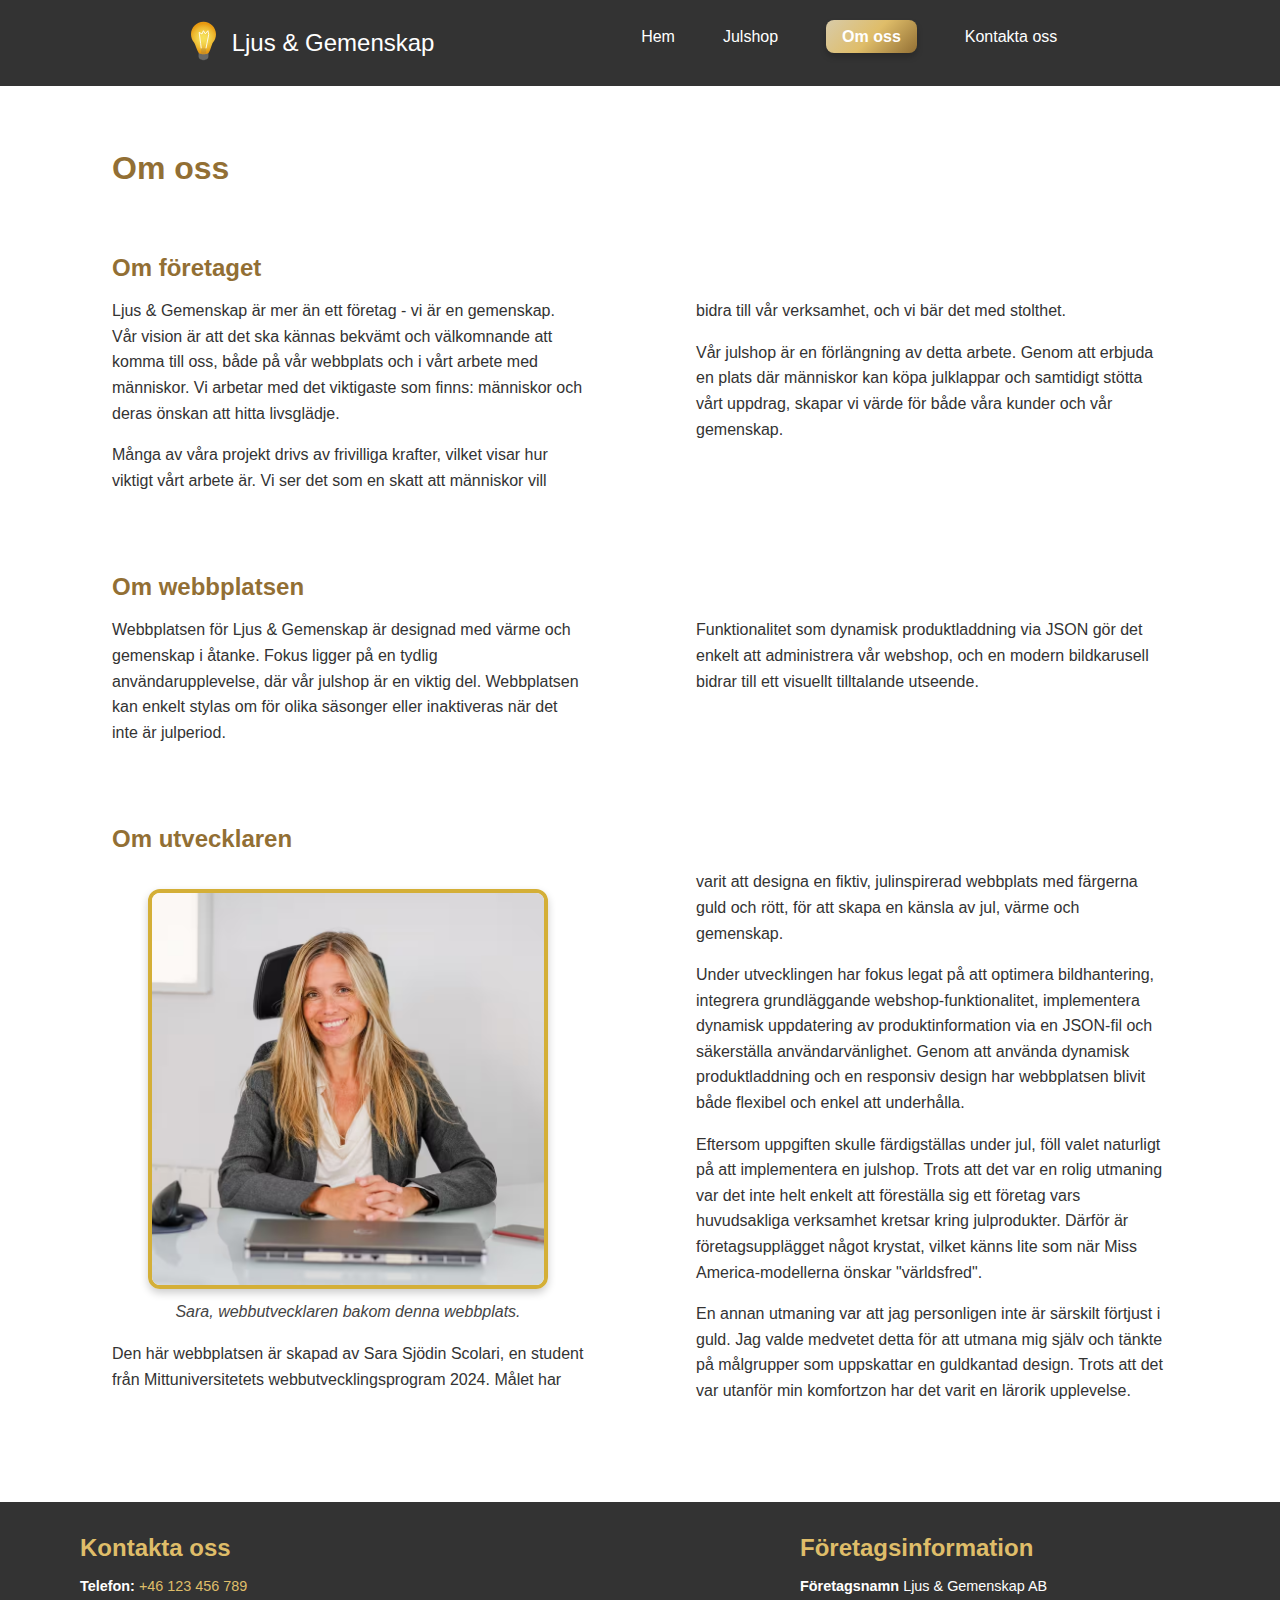
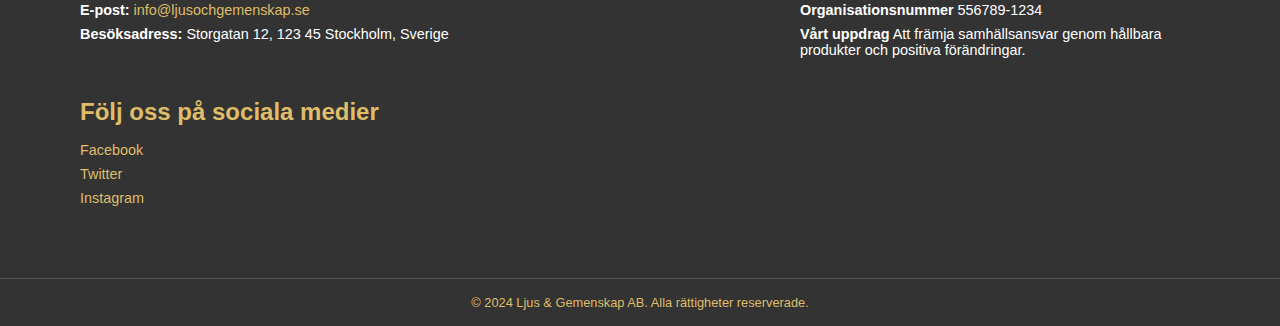
==== about.html @ a1d0f3db "favicon concept not working with nelify removed them" ====
<!DOCTYPE html>
<html lang="sv">
  <head>
    <meta charset="UTF-8" />
    <meta http-equiv="X-UA-Compatible" content="IE=edge" />
    <meta name="viewport" content="width=device-width, initial-scale=1.0" />
    <meta
      name="description"
      content="Kontakta oss på Ljus & Gemenskap AB för frågor om våra produkter och samhällsansvar. Vi hjälper gärna till."
    />
    <meta name="author" content="Ljus & Gemenskap AB" />
    <meta name="robots" content="index, follow" />
    <!-- Preload header CSS -->
    <link
      rel="preload"
      href="src/header.css"
      as="style"
      onload="this.onload=null;this.rel='stylesheet'"
    />
    <!-- Fallback for older web browsers -->
    <noscript>
      <link rel="stylesheet" href="src/header.css" />
    </noscript>
    <!-- Preload general CSS style -->
    <link
      rel="preload"
      href="src/style.css"
      as="style"
      onload="this.onload=null;this.rel='stylesheet'"
    />
    <!-- Fallback for older web browsers -->
    <noscript>
      <link rel="stylesheet" href="src/style.css" />
    </noscript>

    <!-- Ladda footer CSS när sidan är helt laddad -->
    <link
      id="footer-style"
      rel="stylesheet"
      href="src/footer.css"
      media="all"
      onload="this.onload=null;this.rel='stylesheet'"
    />
    <title>Om oss - Ljus & Gemenskap AB</title>
  </head>
  <body class="wrapper">
    <header class="main-header">
      <div class="logo-container">
        <a href="index.html">
          <img
            src="src/images/logo.svg"
            alt="Ljus & Gemenskap AB"
            class="logo"
            width="25"
            height="50"
          />
        </a>
        <a href="index.html"><p class="company-name">Ljus & Gemenskap</p></a>
      </div>
      <button class="hamburger-menu" aria-label="Öppna meny">☰</button>
      <nav class="navbar-container">
        <ul class="navbar">
          <li><a href="index.html">Hem</a></li>
          <li><a href="shop.html">Julshop</a></li>
          <li><a href="#about" class="active shop-button">Om oss</a></li>
          <li><a href="contact.html">Kontakta oss</a></li>
        </ul>
      </nav>
    </header>

    <!-- Main Content Section -->
    <main>
      <section class="about-section main-content">
        <h1>Om oss</h1>
        <article>
          <h2>Om företaget</h2>
          <div class="two-columns">
            <p>
              Ljus & Gemenskap är mer än ett företag - vi är en gemenskap. Vår
              vision är att det ska kännas bekvämt och välkomnande att komma
              till oss, både på vår webbplats och i vårt arbete med människor.
              Vi arbetar med det viktigaste som finns: människor och deras
              önskan att hitta livsglädje.
            </p>
            <p>
              Många av våra projekt drivs av frivilliga krafter, vilket visar
              hur viktigt vårt arbete är. Vi ser det som en skatt att människor
              vill bidra till vår verksamhet, och vi bär det med stolthet.
            </p>
            <p>
              Vår julshop är en förlängning av detta arbete. Genom att erbjuda
              en plats där människor kan köpa julklappar och samtidigt stötta
              vårt uppdrag, skapar vi värde för både våra kunder och vår
              gemenskap.
            </p>
          </div>
        </article>
        <article>
          <h2>Om webbplatsen</h2>
          <div class="two-columns">
            <p>
              Webbplatsen för Ljus & Gemenskap är designad med värme och
              gemenskap i åtanke. Fokus ligger på en tydlig användarupplevelse,
              där vår julshop är en viktig del. Webbplatsen kan enkelt stylas om
              för olika säsonger eller inaktiveras när det inte är julperiod.
            </p>
            <p>
              Funktionalitet som dynamisk produktladdning via JSON gör det
              enkelt att administrera vår webshop, och en modern bildkarusell
              bidrar till ett visuellt tilltalande utseende.
            </p>
          </div>
        </article>
        <article>
          <h2>Om utvecklaren</h2>
          <div class="two-columns">
            <figure class="developer-image">
              <picture>
                <!-- AVIF-format för bästa komprimering -->
                <source
                  srcset="
                    src/images/developer-800x800.avif 800w,
                    src/images/developer-600x600.avif 600w,
                    src/images/developer-400x400.avif 400w,
                    src/images/developer-200x200.avif 200w
                  "
                  sizes="(min-width: 1200px) 800px, (min-width: 768px) 600px, (min-width: 480px) 400px, 200px"
                  type="image/avif"
                />
                <!-- WebP-format som alternativ -->
                <source
                  srcset="
                    src/images/developer-800x800.webp 800w,
                    src/images/developer-600x600.webp 600w,
                    src/images/developer-400x400.webp 400w,
                    src/images/developer-200x200.webp 200w
                  "
                  sizes="(min-width: 1200px) 800px, (min-width: 768px) 600px, (min-width: 480px) 400px, 200px"
                  type="image/webp"
                />
                <!-- JPG som fallback för äldre webbläsare -->
                <img
                  src="src/images/developer-400x400.jpg"
                  srcset="
                    src/images/developer-800x800.jpg 800w,
                    src/images/developer-600x600.jpg 600w,
                    src/images/developer-400x400.jpg 400w,
                    src/images/developer-200x200.jpg 200w
                  "
                  sizes="(min-width: 1200px) 800px, (min-width: 768px) 600px, (min-width: 480px) 400px, 200px"
                  alt="Sara, webbutvecklaren bakom denna webbplats"
                  width="400"
                  height="400"
                />
              </picture>
              <figcaption>
                Sara, webbutvecklaren bakom denna webbplats.
              </figcaption>
            </figure>
            <p>
              Den här webbplatsen är skapad av Sara Sjödin Scolari, en student
              från Mittuniversitetets webbutvecklingsprogram 2024. Målet har
              varit att designa en fiktiv, julinspirerad webbplats med färgerna
              guld och rött, för att skapa en känsla av jul, värme och
              gemenskap.
            </p>
            <p>
              Under utvecklingen har fokus legat på att optimera bildhantering,
              integrera grundläggande webshop-funktionalitet, implementera
              dynamisk uppdatering av produktinformation via en JSON-fil och
              säkerställa användarvänlighet. Genom att använda dynamisk
              produktladdning och en responsiv design har webbplatsen blivit
              både flexibel och enkel att underhålla.
            </p>
            <p>
              Eftersom uppgiften skulle färdigställas under jul, föll valet
              naturligt på att implementera en julshop. Trots att det var en
              rolig utmaning var det inte helt enkelt att föreställa sig ett
              företag vars huvudsakliga verksamhet kretsar kring julprodukter.
              Därför är företagsupplägget något krystat, vilket känns lite som
              när Miss America-modellerna önskar "världsfred".
            </p>
            <p>
              En annan utmaning var att jag personligen inte är särskilt
              förtjust i guld. Jag valde medvetet detta för att utmana mig själv
              och tänkte på målgrupper som uppskattar en guldkantad design.
              Trots att det var utanför min komfortzon har det varit en lärorik
              upplevelse.
            </p>
          </div>
        </article>
      </section>
    </main>

    <!-- Footer Section -->
    <footer>
      <div class="footer-content">
        <!-- Kontaktinformation -->
        <section class="footer-contact">
          <h2>Kontakta oss</h2>
          <ul>
            <li>
              <strong>Telefon:</strong>
              <a href="tel:+46123456789">+46 123 456 789</a>
            </li>
            <li>
              <strong>E-post:</strong>
              <a href="mailto:info@ljusochgemenskap.se"
                >info@ljusochgemenskap.se</a
              >
            </li>
            <li>
              <strong>Besöksadress:</strong> Storgatan 12, 123 45 Stockholm,
              Sverige
            </li>
          </ul>
        </section>

        <!-- Företagsinformation -->
        <section class="footer-info">
          <h2>Företagsinformation</h2>
          <ul>
            <li><strong>Företagsnamn</strong> Ljus & Gemenskap AB</li>
            <li><strong>Organisationsnummer</strong> 556789-1234</li>
            <li>
              <strong>Vårt uppdrag</strong> Att främja samhällsansvar genom
              hållbara produkter och positiva förändringar.
            </li>
          </ul>
        </section>

        <!-- Sociala Medie-länkar -->
        <section class="footer-social">
          <h2>Följ oss på sociala medier</h2>
          <ul>
            <li>
              <a
                href="https://www.facebook.com/ljusochgemenskap"
                target="_blank"
                aria-label="Facebook"
                >Facebook</a
              >
            </li>
            <li>
              <a
                href="https://twitter.com/ljusochgemenskap"
                target="_blank"
                aria-label="Twitter"
                >Twitter</a
              >
            </li>
            <li>
              <a
                href="https://www.instagram.com/ljusochgemenskap"
                target="_blank"
                aria-label="Instagram"
                >Instagram</a
              >
            </li>
          </ul>
        </section>
      </div>
      <!-- Copyright Information -->
      <div class="footer-bottom">
        <p>&copy; 2024 Ljus & Gemenskap AB. Alla rättigheter reserverade.</p>
      </div>
    </footer>
    <script src="src/header.js"></script>
  </body>
</html>
---- src/header.css ----
*,
*::before,
*::after {
  box-sizing: border-box;
}

/* Grundläggande reset */
* {
  margin: 0;
  padding: 0;
  box-sizing: border-box;
}

body {
  font-family: Arial, sans-serif;
  color: #ffffff;
  height: 100%;
}

.company-name {
  display: none;
}

.logo-container > a:nth-child(2) {
  text-decoration: none;
}

.main-header {
  display: grid;
  grid-template-areas:
    'logo'
    'menu';
  align-items: center;
  background-color: #333;
  color: white;
  padding: 1rem;
  justify-content: space-evenly;
}

.logo-container {
  grid-area: logo;
  display: flex;
  align-items: center;
}

.logo {
  height: 50px;
}

.company-name {
  font-size: 1.2rem;
  margin-left: 1rem;
  color: white;
}

.hamburger-menu {
  grid-area: menu;
  font-size: 1.5rem;
  background: none;
  border: none;
  color: white;
  cursor: pointer;
  display: flex;
  margin-left: 3rem;
}

.navbar {
  list-style: none;
  padding: 0;
  margin: 0;
  display: flex;
  flex-direction: column;
  gap: 1rem;
}

.navbar-container {
  grid-area: menu;
  display: none;
  flex-direction: column;
  gap: 1rem;
  background-color: rgba(0, 0, 0, 0.9);
  padding: 1rem;
}

.navbar a {
  text-decoration: none;
  color: white;
  padding: 0.5rem 1rem;
  transition: color 0.3s ease;
}

.navbar a:active {
  background: linear-gradient(135deg, #d8cba9, #dfbd69 50%, #926f34 100%);
}

.navbar a:hover {
  color: #dfbd69; /* Guld vid hover */
  transition: all 0.3s ease; /* För mjuka övergångar */
}

.navbar a.active:hover {
  text-shadow: 0 1px 2px rgba(0, 0, 0, 0.4); /* Liten skugga för text */
}

/* Cart icon styling (för shoppen) */
.julshop-subpage .bag,
.julshop-page .bag {
  display: flex;
  align-items: center;
  justify-content: flex-end;
}

.julshop-subpage .bag img,
.julshop-page .bag img {
  width: 30px;
  height: 35px;
}

.main-header {
  grid-template-areas: 'logo menu';
  grid-template-columns: auto auto;
  align-items: center;
}

.julshop-subpage .main-header,
.julshop-page .main-header {
  grid-template-areas: 'logo menu cart';
  grid-template-columns: auto auto auto;
  align-items: center;
}

.julshop-subpage .navbar-container,
.julshop-page .navbar-container {
  display: none;
}

.julshop-subpage .navbar-container.show,
.julshop-page .navbar-container.show {
  display: flex; /* Visa horisontell meny */
  flex-direction: column; /* Vertikal meny */
  justify-content: flex-end;
  gap: 2rem;
  background-color: rgba(85, 85, 85, 0.95);
}

.navbar-container {
  display: flex;
  position: fixed;
  top: 5.1rem;
  right: 30%;
  padding-top: 0.5rem;
  padding-bottom: 0.75rem;
  flex-direction: column;
  justify-content: flex-end;
  gap: 2rem;
  background-color: #555;
  z-index: 5;
}

.navbar-container {
  display: none;
}

.navbar-container.show {
  display: flex; /* Visa horisontell meny */
  flex-direction: column; /* Vertikal meny */
  justify-content: flex-end;
  gap: 2rem;
}

/* .shop-button {
  display: inline-block;
  padding: 0.65rem 1.15rem;
  margin-left: 1rem;
  font-size: 1rem;
  font-weight: bold;
  color: #333;
  background: linear-gradient(135deg, #d8cba9, #dfbd69 50%, #926f34 100%);
  border: none;
  border-radius: 8px;
  cursor: pointer;
  transition: all 0.3s ease;
  box-shadow: 0px 4px 6px rgba(0, 0, 0, 0.2);
}

.shop-button:hover {
  background: linear-gradient(135deg, #dfbd69, #926f34 50%, #d8cba9 100%);
  box-shadow: 0px 6px 10px rgba(0, 0, 0, 0.3);
  animation: pulse 1.5s infinite;
  color: black;
} */

.shop-button {
  background: linear-gradient(135deg, #d8cba9, #dfbd69 50%, #926f34 100%);
  transition: all 0.3s ease;
  /* box-shadow: 0px 4px 6px rgba(0, 0, 0, 0.2); */
}

.shop-button:hover {
  background: linear-gradient(135deg, #dfbd69, #926f34 50%, #d8cba9 100%);
  /* box-shadow: 0px 6px 10px rgba(0, 0, 0, 0.3); */
  animation: pulse 1.5s infinite;
}

@keyframes pulse {
  0% {
    transform: scale(1);
    box-shadow: 0px 4px 6px rgba(0, 0, 0, 0.2);
  }
  50% {
    transform: scale(1.05);
    box-shadow: 0px 8px 12px rgba(0, 0, 0, 0.4);
  }
  100% {
    transform: scale(1);
    box-shadow: 0px 4px 6px rgba(0, 0, 0, 0.2);
  }
}

/* Klick-animation */
/* .shop-button.active {
  transform: scale(0.95);
  box-shadow: 0px 3px 5px rgba(0, 0, 0, 0.5);
  animation: click-effect 0.3s ease-in-out;
} */

/* Pulserande animation */
/* @keyframes pulse {
  0% {
    transform: scale(1);
    box-shadow: 0px 4px 6px rgba(0, 0, 0, 0.2);
  }
  50% {
    transform: scale(1.05);
    box-shadow: 0px 8px 12px rgba(0, 0, 0, 0.4);
  }
  100% {
    transform: scale(1);
    box-shadow: 0px 4px 6px rgba(0, 0, 0, 0.2);
  }
} */

/* Animation vid klick */
/* @keyframes click-effect {
  0% {
    transform: scale(1);
  }
  50% {
    transform: scale(0.9);
  }
  100% {
    transform: scale(1);
  }
} */

#small-basket {
  padding-left: 10px;
  color: white;
}

@media (min-width: 600px) and (max-width: 1024px) {
  .main-header {
    grid-template-areas: 'menu logo';
    grid-template-columns: auto auto;
    align-items: center;
  }

  .julshop-subpage .main-header,
  .julshop-page .main-header {
    grid-template-areas: 'menu logo cart';
    grid-template-columns: auto auto auto;
    align-items: center;
  }

  .company-name {
    display: none;
  }

  .hamburger-menu {
    display: none; /* Dölj hamburgermenyn */
  }

  .main-header {
    grid-template-areas: 'logo menu';
    grid-template-columns: auto auto;
    align-items: center;
  }

  /* Laptop styling för shoppen */
  .julshop-subpage .main-header,
  .julshop-page .main-header {
    grid-template-areas: 'logo name menu cart';
    grid-template-columns: auto auto auto auto;
    align-items: center;
  }

  .navbar {
    justify-content: center; /* Centrera meny */
    flex-direction: row; /* Vertikal meny */
  }

  .julshop-subpage .navbar,
  .julshop-page .navbar {
    justify-content: center; /* Centrera meny */
    flex-direction: row; /* Vertikal meny */
  }

  .julshop-subpage .bag,
  .julshop-page .bag {
    grid-area: cart; /* Högerställd cart */
  }

  .julshop-subpage .navbar-container,
  .julshop-page .navbar-container {
    display: grid;
    position: unset;
    padding-top: 0.5rem;
    padding-bottom: 0.75rem;
    justify-content: center; /* Centrera meny */
    gap: 2rem;
    background-color: unset;
  }

  .navbar-container {
    display: grid;
    position: unset;
    padding-top: 0.5rem;
    padding-bottom: 0.75rem;
    justify-content: center; /* Centrera meny */
    gap: 2rem;
    background-color: unset;
  }
}

@media (min-width: 1024px) and (max-width: 2000px) {
  .company-name {
    display: block; /* Visa produktnamnet */
    font-size: 1.5rem;
    color: white;
  }

  .hamburger-menu {
    display: none; /* Dölj hamburgermenyn */
  }

  .main-header {
    grid-template-areas: 'logo menu';
    grid-template-columns: auto auto;
    align-items: center;
  }

  /* Laptop styling för shoppen */
  .julshop-subpage .main-header,
  .julshop-page .main-header {
    grid-template-areas: 'logo name menu cart';
    grid-template-columns: auto auto auto auto;
    align-items: center;
  }

  .navbar {
    justify-content: center; /* Centrera meny */
    flex-direction: row; /* Vertikal meny */
  }

  .julshop-subpage .navbar,
  .julshop-page .navbar {
    justify-content: center; /* Centrera meny */
    flex-direction: row; /* Vertikal meny */
  }

  .julshop-subpage .bag,
  .julshop-page .bag {
    grid-area: cart; /* Högerställd cart */
  }

  .julshop-subpage .navbar-container,
  .julshop-page .navbar-container {
    display: grid;
    position: unset;
    padding-top: 0.5rem;
    padding-bottom: 0.75rem;
    justify-content: center; /* Centrera meny */
    gap: 2rem;
    background-color: unset;
  }

  .navbar-container {
    display: grid;
    position: unset;
    padding-top: 0.5rem;
    padding-bottom: 0.75rem;
    justify-content: center; /* Centrera meny */
    gap: 2rem;
    background-color: unset;
  }
}
---- src/header.css ----
*,
*::before,
*::after {
  box-sizing: border-box;
}

/* Grundläggande reset */
* {
  margin: 0;
  padding: 0;
  box-sizing: border-box;
}

body {
  font-family: Arial, sans-serif;
  color: #ffffff;
  height: 100%;
}

.company-name {
  display: none;
}

.logo-container > a:nth-child(2) {
  text-decoration: none;
}

.main-header {
  display: grid;
  grid-template-areas:
    'logo'
    'menu';
  align-items: center;
  background-color: #333;
  color: white;
  padding: 1rem;
  justify-content: space-evenly;
}

.logo-container {
  grid-area: logo;
  display: flex;
  align-items: center;
}

.logo {
  height: 50px;
}

.company-name {
  font-size: 1.2rem;
  margin-left: 1rem;
  color: white;
}

.hamburger-menu {
  grid-area: menu;
  font-size: 1.5rem;
  background: none;
  border: none;
  color: white;
  cursor: pointer;
  display: flex;
  margin-left: 3rem;
}

.navbar {
  list-style: none;
  padding: 0;
  margin: 0;
  display: flex;
  flex-direction: column;
  gap: 1rem;
}

.navbar-container {
  grid-area: menu;
  display: none;
  flex-direction: column;
  gap: 1rem;
  background-color: rgba(0, 0, 0, 0.9);
  padding: 1rem;
}

.navbar a {
  text-decoration: none;
  color: white;
  padding: 0.5rem 1rem;
  transition: color 0.3s ease;
}

.navbar a:active {
  background: linear-gradient(135deg, #d8cba9, #dfbd69 50%, #926f34 100%);
}

.navbar a:hover {
  color: #dfbd69; /* Guld vid hover */
  transition: all 0.3s ease; /* För mjuka övergångar */
}

.navbar a.active:hover {
  text-shadow: 0 1px 2px rgba(0, 0, 0, 0.4); /* Liten skugga för text */
}

/* Cart icon styling (för shoppen) */
.julshop-subpage .bag,
.julshop-page .bag {
  display: flex;
  align-items: center;
  justify-content: flex-end;
}

.julshop-subpage .bag img,
.julshop-page .bag img {
  width: 30px;
  height: 35px;
}

.main-header {
  grid-template-areas: 'logo menu';
  grid-template-columns: auto auto;
  align-items: center;
}

.julshop-subpage .main-header,
.julshop-page .main-header {
  grid-template-areas: 'logo menu cart';
  grid-template-columns: auto auto auto;
  align-items: center;
}

.julshop-subpage .navbar-container,
.julshop-page .navbar-container {
  display: none;
}

.julshop-subpage .navbar-container.show,
.julshop-page .navbar-container.show {
  display: flex; /* Visa horisontell meny */
  flex-direction: column; /* Vertikal meny */
  justify-content: flex-end;
  gap: 2rem;
  background-color: rgba(85, 85, 85, 0.95);
}

.navbar-container {
  display: flex;
  position: fixed;
  top: 5.1rem;
  right: 30%;
  padding-top: 0.5rem;
  padding-bottom: 0.75rem;
  flex-direction: column;
  justify-content: flex-end;
  gap: 2rem;
  background-color: #555;
  z-index: 5;
}

.navbar-container {
  display: none;
}

.navbar-container.show {
  display: flex; /* Visa horisontell meny */
  flex-direction: column; /* Vertikal meny */
  justify-content: flex-end;
  gap: 2rem;
}

/* .shop-button {
  display: inline-block;
  padding: 0.65rem 1.15rem;
  margin-left: 1rem;
  font-size: 1rem;
  font-weight: bold;
  color: #333;
  background: linear-gradient(135deg, #d8cba9, #dfbd69 50%, #926f34 100%);
  border: none;
  border-radius: 8px;
  cursor: pointer;
  transition: all 0.3s ease;
  box-shadow: 0px 4px 6px rgba(0, 0, 0, 0.2);
}

.shop-button:hover {
  background: linear-gradient(135deg, #dfbd69, #926f34 50%, #d8cba9 100%);
  box-shadow: 0px 6px 10px rgba(0, 0, 0, 0.3);
  animation: pulse 1.5s infinite;
  color: black;
} */

.shop-button {
  background: linear-gradient(135deg, #d8cba9, #dfbd69 50%, #926f34 100%);
  transition: all 0.3s ease;
  /* box-shadow: 0px 4px 6px rgba(0, 0, 0, 0.2); */
}

.shop-button:hover {
  background: linear-gradient(135deg, #dfbd69, #926f34 50%, #d8cba9 100%);
  /* box-shadow: 0px 6px 10px rgba(0, 0, 0, 0.3); */
  animation: pulse 1.5s infinite;
}

@keyframes pulse {
  0% {
    transform: scale(1);
    box-shadow: 0px 4px 6px rgba(0, 0, 0, 0.2);
  }
  50% {
    transform: scale(1.05);
    box-shadow: 0px 8px 12px rgba(0, 0, 0, 0.4);
  }
  100% {
    transform: scale(1);
    box-shadow: 0px 4px 6px rgba(0, 0, 0, 0.2);
  }
}

/* Klick-animation */
/* .shop-button.active {
  transform: scale(0.95);
  box-shadow: 0px 3px 5px rgba(0, 0, 0, 0.5);
  animation: click-effect 0.3s ease-in-out;
} */

/* Pulserande animation */
/* @keyframes pulse {
  0% {
    transform: scale(1);
    box-shadow: 0px 4px 6px rgba(0, 0, 0, 0.2);
  }
  50% {
    transform: scale(1.05);
    box-shadow: 0px 8px 12px rgba(0, 0, 0, 0.4);
  }
  100% {
    transform: scale(1);
    box-shadow: 0px 4px 6px rgba(0, 0, 0, 0.2);
  }
} */

/* Animation vid klick */
/* @keyframes click-effect {
  0% {
    transform: scale(1);
  }
  50% {
    transform: scale(0.9);
  }
  100% {
    transform: scale(1);
  }
} */

#small-basket {
  padding-left: 10px;
  color: white;
}

@media (min-width: 600px) and (max-width: 1024px) {
  .main-header {
    grid-template-areas: 'menu logo';
    grid-template-columns: auto auto;
    align-items: center;
  }

  .julshop-subpage .main-header,
  .julshop-page .main-header {
    grid-template-areas: 'menu logo cart';
    grid-template-columns: auto auto auto;
    align-items: center;
  }

  .company-name {
    display: none;
  }

  .hamburger-menu {
    display: none; /* Dölj hamburgermenyn */
  }

  .main-header {
    grid-template-areas: 'logo menu';
    grid-template-columns: auto auto;
    align-items: center;
  }

  /* Laptop styling för shoppen */
  .julshop-subpage .main-header,
  .julshop-page .main-header {
    grid-template-areas: 'logo name menu cart';
    grid-template-columns: auto auto auto auto;
    align-items: center;
  }

  .navbar {
    justify-content: center; /* Centrera meny */
    flex-direction: row; /* Vertikal meny */
  }

  .julshop-subpage .navbar,
  .julshop-page .navbar {
    justify-content: center; /* Centrera meny */
    flex-direction: row; /* Vertikal meny */
  }

  .julshop-subpage .bag,
  .julshop-page .bag {
    grid-area: cart; /* Högerställd cart */
  }

  .julshop-subpage .navbar-container,
  .julshop-page .navbar-container {
    display: grid;
    position: unset;
    padding-top: 0.5rem;
    padding-bottom: 0.75rem;
    justify-content: center; /* Centrera meny */
    gap: 2rem;
    background-color: unset;
  }

  .navbar-container {
    display: grid;
    position: unset;
    padding-top: 0.5rem;
    padding-bottom: 0.75rem;
    justify-content: center; /* Centrera meny */
    gap: 2rem;
    background-color: unset;
  }
}

@media (min-width: 1024px) and (max-width: 2000px) {
  .company-name {
    display: block; /* Visa produktnamnet */
    font-size: 1.5rem;
    color: white;
  }

  .hamburger-menu {
    display: none; /* Dölj hamburgermenyn */
  }

  .main-header {
    grid-template-areas: 'logo menu';
    grid-template-columns: auto auto;
    align-items: center;
  }

  /* Laptop styling för shoppen */
  .julshop-subpage .main-header,
  .julshop-page .main-header {
    grid-template-areas: 'logo name menu cart';
    grid-template-columns: auto auto auto auto;
    align-items: center;
  }

  .navbar {
    justify-content: center; /* Centrera meny */
    flex-direction: row; /* Vertikal meny */
  }

  .julshop-subpage .navbar,
  .julshop-page .navbar {
    justify-content: center; /* Centrera meny */
    flex-direction: row; /* Vertikal meny */
  }

  .julshop-subpage .bag,
  .julshop-page .bag {
    grid-area: cart; /* Högerställd cart */
  }

  .julshop-subpage .navbar-container,
  .julshop-page .navbar-container {
    display: grid;
    position: unset;
    padding-top: 0.5rem;
    padding-bottom: 0.75rem;
    justify-content: center; /* Centrera meny */
    gap: 2rem;
    background-color: unset;
  }

  .navbar-container {
    display: grid;
    position: unset;
    padding-top: 0.5rem;
    padding-bottom: 0.75rem;
    justify-content: center; /* Centrera meny */
    gap: 2rem;
    background-color: unset;
  }
}
---- src/style.css ----
*,
*::before,
*::after {
  box-sizing: border-box;
}

/* Grundläggande reset */
* {
  margin: 0;
  padding: 0;
  box-sizing: border-box;
}

body {
  font-family: Arial, sans-serif;
  background-color: #ffffff;
  color: #333;
  height: 100%;
}

article {
  padding: 2rem 0;
}

h1 {
  font-size: 2rem;
  margin-bottom: 1.2rem;
  color: #926f34;
}

h2 {
  color: #926f34;
  font-size: 1.5rem;
  margin-bottom: 1rem;
}

.wrapper {
  width: 100%;
  margin: 0 auto;
}

a:focus-visible {
  outline: 2px solid #ffffff;
}

.container {
  width: 100%;
  margin: 0 auto;
}

.carousel img {
  width: 80px; /* Karusell bredd för mobil */
}

.shop-button {
  /*   display: inline-block;
 */
  padding: 0.65rem 1.15rem;
  margin: 1rem;
  font-size: 1rem;
  font-weight: bold;
  color: rgb(0, 0, 0);
  background: linear-gradient(135deg, #d8cba9, #dfbd69 50%, #926f34 100%);
  border: none;
  border-radius: 8px;
  cursor: pointer;
  transition: all 0.3s ease;
  box-shadow: 0px 4px 6px rgba(0, 0, 0, 0.2);
}

/* Pulserande effekt vid hover */
.shop-button:hover {
  background: linear-gradient(135deg, #dfbd69, #926f34 50%, #d8cba9 100%);
  box-shadow: 0px 6px 10px rgba(0, 0, 0, 0.3);
  animation: pulse 1.5s infinite;
}

/* Klick-animation */
.shop-button:active {
  transform: scale(0.95); /* Minskar storleken något vid klick */
  box-shadow: 0px 3px 5px rgba(0, 0, 0, 0.5); /* Mörkare skugga */
  animation: click-effect 0.3s ease-in-out;
}

.product-card .shop-button {
  position: absolute;
  top: 0; /* Placera 2rem från botten av product-card */
  right: 0; /* Centrerad horisontellt */
}

section.main-content {
  padding: 2rem 4rem;
}

/* Pulserande animation */
@keyframes pulse {
  0% {
    transform: scale(1);
    box-shadow: 0px 4px 6px rgba(0, 0, 0, 0.2);
  }
  50% {
    transform: scale(1.05); /* Växer något */
    box-shadow: 0px 8px 12px rgba(0, 0, 0, 0.4);
  }
  100% {
    transform: scale(1);
    box-shadow: 0px 4px 6px rgba(0, 0, 0, 0.2);
  }
}

/* Animation vid klick */
@keyframes click-effect {
  0% {
    transform: scale(1);
  }
  50% {
    transform: scale(0.9); /* Minskar storleken lite mer */
  }
  100% {
    transform: scale(1);
  }
}

/* Products Container */
.products-container {
  padding: 2rem;
}

body .light-theme {
  background-color: white;
}

/* Grid layout för produktbilder */
.image-grid {
  display: grid;
  grid-template-columns: repeat(1, 1fr);
  gap: 1rem;
}

/* Thumbnail styling */
.image-item img {
  min-width: auto;
  max-width: 250px;
  height: auto;
  border-radius: 8px;
  box-shadow: 0px 4px 6px rgba(0, 0, 0, 0.3);
  transition: transform 0.3s ease, box-shadow 0.3s ease;
  object-fit: contain; /* Ser till att bilden behåller sitt bildförhållande */
  display: block;
  margin: auto;
}

/* Caption styling */
.image-caption {
  font-size: 1.1rem;
  margin-top: 0.5rem;
  color: #555;
  line-height: 1.5;
  padding: 3rem;
}

.about-section h2 {
  font-size: 1.5rem;
  color: #926f34;
  margin-top: 1rem;
}

ul {
  padding: 0.5rem 2rem;
}

ul li {
  margin-bottom: 0.5rem;
}

/* Två kolumner för större skärmar*/
.two-columns {
  column-count: 1; /* Antal kolumner */
}

.two-columns p {
  font-size: 1rem;
  line-height: 1.6;
  color: #333; /* Mörk text */
  margin-bottom: 1rem;
}

.two-columns h2 {
  break-before: column; /* Börja rubriker på ny kolumn om nödvändigt */
}

#image-carousel {
  padding: 0 1rem 0 1rem;
}

#image-carousel h2 {
  padding: 0 3rem 0 3rem;
}

.developer-image {
  display: flex;
  flex-direction: column;
  align-items: center;
  text-align: center;
  max-width: 100%;
  margin: 20px auto;
}

.developer-image img {
  border-radius: 12px; /* Mjukare rundade hörn */
  box-shadow: 0 4px 8px rgba(0, 0, 0, 0.2); /* Subtil skugga för att lyfta bilden */
  border: 4px solid #d4af37; /* Elegant guldram för julkänsla */
  max-width: 100%;
  height: auto;
  transition: transform 0.3s ease-in-out, box-shadow 0.3s ease-in-out;
}

.developer-image img:hover {
  transform: scale(1.05); /* Lätt inzoomning vid hover */
  box-shadow: 0 6px 12px rgba(0, 0, 0, 0.3); /* Förstärkt skugga vid hover */
}

.developer-image figcaption {
  font-size: 1rem;
  color: #444;
  font-style: italic;
  margin-top: 10px;
  max-width: 80%;
}

@media (min-width: 600px) and (max-width: 800px) {
  .image-grid {
    grid-template-columns: repeat(2, 3fr); /* 2 kolumner för tablet */
  }

  #image-carousel h2 {
    padding: 0 4rem 0 4rem;
  }

  .two-columns {
    column-count: 2; /* Antal kolumner */
    column-gap: 2rem; /* Mellanrum mellan kolumnerna */
  }

  section.main-content {
    padding: 3rem 5rem;
  }

  /* Caption styling */
  .image-caption {
    font-size: 1.1rem;
    margin-top: 0.5rem;
    color: #555;
    line-height: 1.5;
    padding: 1.5rem;
  }
}

@media (min-width: 800px) and (max-width: 1024px) {
  .image-grid {
    grid-template-columns: repeat(3, 2fr); /* 3 kolumner för laptop */
    gap: 1rem;
  }
  .image-item img {
    min-width: 100%;
    max-width: 200px;
    height: auto;
    border-radius: 8px;
    box-shadow: 0px 4px 6px rgba(0, 0, 0, 0.3);
    transition: transform 0.3s ease, box-shadow 0.3s ease;
    object-fit: contain; /* Ser till att bilden behåller sitt bildförhållande */
    display: block;
    margin: auto;
  }

  #image-carousel h2 {
    padding: 0 5rem 0 5rem;
  }

  .two-columns {
    column-count: 2; /* Antal kolumner */
    column-gap: 7rem; /* Mellanrum mellan kolumnerna */
  }
  .two-columns {
    column-count: 2; /* Antal kolumner */
    column-gap: 7rem; /* Mellanrum mellan kolumnerna */
  }
  section.main-content {
    padding: 3.5rem 6rem;
  }
}

@media (min-width: 1024px) and (max-width: 1600px) {
  .image-grid {
    grid-template-columns: repeat(5, 1fr); /* 3 kolumner för laptop */
    gap: 1rem;
  }

  /* Thumbnail styling */
  .image-item img {
    min-width: 100%;
    max-width: 150px;
    height: auto;
    border-radius: 8px;
    box-shadow: 0px 4px 6px rgba(0, 0, 0, 0.3);
    transition: transform 0.3s ease, box-shadow 0.3s ease;
    object-fit: contain; /* Ser till att bilden behåller sitt bildförhållande */
    display: block;
    margin: auto;
  }

  #image-carousel h2 {
    padding: 0 6rem 0 6rem;
  }

  /* Två kolumner */
  .two-columns {
    column-count: 2; /* Antal kolumner */
    column-gap: 7rem; /* Mellanrum mellan kolumnerna */
  }
  section.main-content {
    padding: 4rem 7rem;
  }
}

@media (min-width: 1600px) {
  .wrapper {
    /*Set max-width to prevent layout growth > 1600px*/
    max-width: 1600px;
    margin: 0 auto; /* Center the content */
  }
  .image-grid {
    grid-template-columns: repeat(5, 1fr); /* 3 kolumner för laptop */
    gap: 1rem;
  }

  /* Thumbnail styling */
  .image-item img {
    min-width: 100%;
    max-width: 150px;
    height: auto;
    border-radius: 8px;
    box-shadow: 0px 4px 6px rgba(0, 0, 0, 0.3);
    transition: transform 0.3s ease, box-shadow 0.3s ease;
    object-fit: contain; /* Ser till att bilden behåller sitt bildförhållande */
    display: block;
    margin: auto;
  }
  /* Två kolumner */
  .two-columns {
    column-count: 2; /* Antal kolumner */
    column-gap: 7rem; /* Mellanrum mellan kolumnerna */
  }

  section.main-content {
    padding: 4rem 7rem;
  }

  #image-carousel h2 {
    padding: 0 6rem 0 6rem;
  }
}
---- src/style.css ----
*,
*::before,
*::after {
  box-sizing: border-box;
}

/* Grundläggande reset */
* {
  margin: 0;
  padding: 0;
  box-sizing: border-box;
}

body {
  font-family: Arial, sans-serif;
  background-color: #ffffff;
  color: #333;
  height: 100%;
}

article {
  padding: 2rem 0;
}

h1 {
  font-size: 2rem;
  margin-bottom: 1.2rem;
  color: #926f34;
}

h2 {
  color: #926f34;
  font-size: 1.5rem;
  margin-bottom: 1rem;
}

.wrapper {
  width: 100%;
  margin: 0 auto;
}

a:focus-visible {
  outline: 2px solid #ffffff;
}

.container {
  width: 100%;
  margin: 0 auto;
}

.carousel img {
  width: 80px; /* Karusell bredd för mobil */
}

.shop-button {
  /*   display: inline-block;
 */
  padding: 0.65rem 1.15rem;
  margin: 1rem;
  font-size: 1rem;
  font-weight: bold;
  color: rgb(0, 0, 0);
  background: linear-gradient(135deg, #d8cba9, #dfbd69 50%, #926f34 100%);
  border: none;
  border-radius: 8px;
  cursor: pointer;
  transition: all 0.3s ease;
  box-shadow: 0px 4px 6px rgba(0, 0, 0, 0.2);
}

/* Pulserande effekt vid hover */
.shop-button:hover {
  background: linear-gradient(135deg, #dfbd69, #926f34 50%, #d8cba9 100%);
  box-shadow: 0px 6px 10px rgba(0, 0, 0, 0.3);
  animation: pulse 1.5s infinite;
}

/* Klick-animation */
.shop-button:active {
  transform: scale(0.95); /* Minskar storleken något vid klick */
  box-shadow: 0px 3px 5px rgba(0, 0, 0, 0.5); /* Mörkare skugga */
  animation: click-effect 0.3s ease-in-out;
}

.product-card .shop-button {
  position: absolute;
  top: 0; /* Placera 2rem från botten av product-card */
  right: 0; /* Centrerad horisontellt */
}

section.main-content {
  padding: 2rem 4rem;
}

/* Pulserande animation */
@keyframes pulse {
  0% {
    transform: scale(1);
    box-shadow: 0px 4px 6px rgba(0, 0, 0, 0.2);
  }
  50% {
    transform: scale(1.05); /* Växer något */
    box-shadow: 0px 8px 12px rgba(0, 0, 0, 0.4);
  }
  100% {
    transform: scale(1);
    box-shadow: 0px 4px 6px rgba(0, 0, 0, 0.2);
  }
}

/* Animation vid klick */
@keyframes click-effect {
  0% {
    transform: scale(1);
  }
  50% {
    transform: scale(0.9); /* Minskar storleken lite mer */
  }
  100% {
    transform: scale(1);
  }
}

/* Products Container */
.products-container {
  padding: 2rem;
}

body .light-theme {
  background-color: white;
}

/* Grid layout för produktbilder */
.image-grid {
  display: grid;
  grid-template-columns: repeat(1, 1fr);
  gap: 1rem;
}

/* Thumbnail styling */
.image-item img {
  min-width: auto;
  max-width: 250px;
  height: auto;
  border-radius: 8px;
  box-shadow: 0px 4px 6px rgba(0, 0, 0, 0.3);
  transition: transform 0.3s ease, box-shadow 0.3s ease;
  object-fit: contain; /* Ser till att bilden behåller sitt bildförhållande */
  display: block;
  margin: auto;
}

/* Caption styling */
.image-caption {
  font-size: 1.1rem;
  margin-top: 0.5rem;
  color: #555;
  line-height: 1.5;
  padding: 3rem;
}

.about-section h2 {
  font-size: 1.5rem;
  color: #926f34;
  margin-top: 1rem;
}

ul {
  padding: 0.5rem 2rem;
}

ul li {
  margin-bottom: 0.5rem;
}

/* Två kolumner för större skärmar*/
.two-columns {
  column-count: 1; /* Antal kolumner */
}

.two-columns p {
  font-size: 1rem;
  line-height: 1.6;
  color: #333; /* Mörk text */
  margin-bottom: 1rem;
}

.two-columns h2 {
  break-before: column; /* Börja rubriker på ny kolumn om nödvändigt */
}

#image-carousel {
  padding: 0 1rem 0 1rem;
}

#image-carousel h2 {
  padding: 0 3rem 0 3rem;
}

.developer-image {
  display: flex;
  flex-direction: column;
  align-items: center;
  text-align: center;
  max-width: 100%;
  margin: 20px auto;
}

.developer-image img {
  border-radius: 12px; /* Mjukare rundade hörn */
  box-shadow: 0 4px 8px rgba(0, 0, 0, 0.2); /* Subtil skugga för att lyfta bilden */
  border: 4px solid #d4af37; /* Elegant guldram för julkänsla */
  max-width: 100%;
  height: auto;
  transition: transform 0.3s ease-in-out, box-shadow 0.3s ease-in-out;
}

.developer-image img:hover {
  transform: scale(1.05); /* Lätt inzoomning vid hover */
  box-shadow: 0 6px 12px rgba(0, 0, 0, 0.3); /* Förstärkt skugga vid hover */
}

.developer-image figcaption {
  font-size: 1rem;
  color: #444;
  font-style: italic;
  margin-top: 10px;
  max-width: 80%;
}

@media (min-width: 600px) and (max-width: 800px) {
  .image-grid {
    grid-template-columns: repeat(2, 3fr); /* 2 kolumner för tablet */
  }

  #image-carousel h2 {
    padding: 0 4rem 0 4rem;
  }

  .two-columns {
    column-count: 2; /* Antal kolumner */
    column-gap: 2rem; /* Mellanrum mellan kolumnerna */
  }

  section.main-content {
    padding: 3rem 5rem;
  }

  /* Caption styling */
  .image-caption {
    font-size: 1.1rem;
    margin-top: 0.5rem;
    color: #555;
    line-height: 1.5;
    padding: 1.5rem;
  }
}

@media (min-width: 800px) and (max-width: 1024px) {
  .image-grid {
    grid-template-columns: repeat(3, 2fr); /* 3 kolumner för laptop */
    gap: 1rem;
  }
  .image-item img {
    min-width: 100%;
    max-width: 200px;
    height: auto;
    border-radius: 8px;
    box-shadow: 0px 4px 6px rgba(0, 0, 0, 0.3);
    transition: transform 0.3s ease, box-shadow 0.3s ease;
    object-fit: contain; /* Ser till att bilden behåller sitt bildförhållande */
    display: block;
    margin: auto;
  }

  #image-carousel h2 {
    padding: 0 5rem 0 5rem;
  }

  .two-columns {
    column-count: 2; /* Antal kolumner */
    column-gap: 7rem; /* Mellanrum mellan kolumnerna */
  }
  .two-columns {
    column-count: 2; /* Antal kolumner */
    column-gap: 7rem; /* Mellanrum mellan kolumnerna */
  }
  section.main-content {
    padding: 3.5rem 6rem;
  }
}

@media (min-width: 1024px) and (max-width: 1600px) {
  .image-grid {
    grid-template-columns: repeat(5, 1fr); /* 3 kolumner för laptop */
    gap: 1rem;
  }

  /* Thumbnail styling */
  .image-item img {
    min-width: 100%;
    max-width: 150px;
    height: auto;
    border-radius: 8px;
    box-shadow: 0px 4px 6px rgba(0, 0, 0, 0.3);
    transition: transform 0.3s ease, box-shadow 0.3s ease;
    object-fit: contain; /* Ser till att bilden behåller sitt bildförhållande */
    display: block;
    margin: auto;
  }

  #image-carousel h2 {
    padding: 0 6rem 0 6rem;
  }

  /* Två kolumner */
  .two-columns {
    column-count: 2; /* Antal kolumner */
    column-gap: 7rem; /* Mellanrum mellan kolumnerna */
  }
  section.main-content {
    padding: 4rem 7rem;
  }
}

@media (min-width: 1600px) {
  .wrapper {
    /*Set max-width to prevent layout growth > 1600px*/
    max-width: 1600px;
    margin: 0 auto; /* Center the content */
  }
  .image-grid {
    grid-template-columns: repeat(5, 1fr); /* 3 kolumner för laptop */
    gap: 1rem;
  }

  /* Thumbnail styling */
  .image-item img {
    min-width: 100%;
    max-width: 150px;
    height: auto;
    border-radius: 8px;
    box-shadow: 0px 4px 6px rgba(0, 0, 0, 0.3);
    transition: transform 0.3s ease, box-shadow 0.3s ease;
    object-fit: contain; /* Ser till att bilden behåller sitt bildförhållande */
    display: block;
    margin: auto;
  }
  /* Två kolumner */
  .two-columns {
    column-count: 2; /* Antal kolumner */
    column-gap: 7rem; /* Mellanrum mellan kolumnerna */
  }

  section.main-content {
    padding: 4rem 7rem;
  }

  #image-carousel h2 {
    padding: 0 6rem 0 6rem;
  }
}
---- src/footer.css ----
a:focus-visible {
  outline: 2px solid #ffffff;
}

/* Footer */
footer {
  background-color: #333; /* Mörkgrå bakgrund */
  color: white; /* Vit text */
  font-size: 0.9rem;
}

.footer-content {
  display: flex;
  flex-wrap: wrap;
  justify-content: space-between;
  gap: 2rem;
  max-width: 100%;
  margin: 0 auto;
  padding: 2rem 5rem;
}

footer h2 {
  font-size: 1.5rem;
  color: #dfbd69; /* Guldtext */
  margin-bottom: 1rem;
}

footer ul {
  list-style: none;
  padding: 0;
  margin: 0;
}

footer ul li {
  margin-bottom: 0.5rem;
}

footer a {
  color: #dfbd69; /* Guld */
  text-decoration: none;
  transition: color 0.3s ease;
}

footer a:hover {
  color: #d8cba9; /* Ljusare guld vid hover */
  text-decoration: underline;
}

footer strong {
  font-weight: bold;
}

.footer-contact,
.footer-social,
.footer-info {
  max-width: 400px;
}

/* Footer Bottom */
.footer-bottom {
  text-align: center;
  margin-top: 2rem;
  padding: 1rem 3rem;
  border-top: 1px solid #555; /* Tunn avdelning */
  font-size: 0.8rem;
}

.footer-bottom p {
  color: #dfbd69; /* Guldtext för copyright */
}

/* Responsiv design */
@media (max-width: 768px) {
  .footer-content {
    flex-direction: column;
    align-items: center;
    text-align: center;
  }

  .footer-contact,
  .footer-social,
  .footer-info {
    max-width: 100%;
  }
}
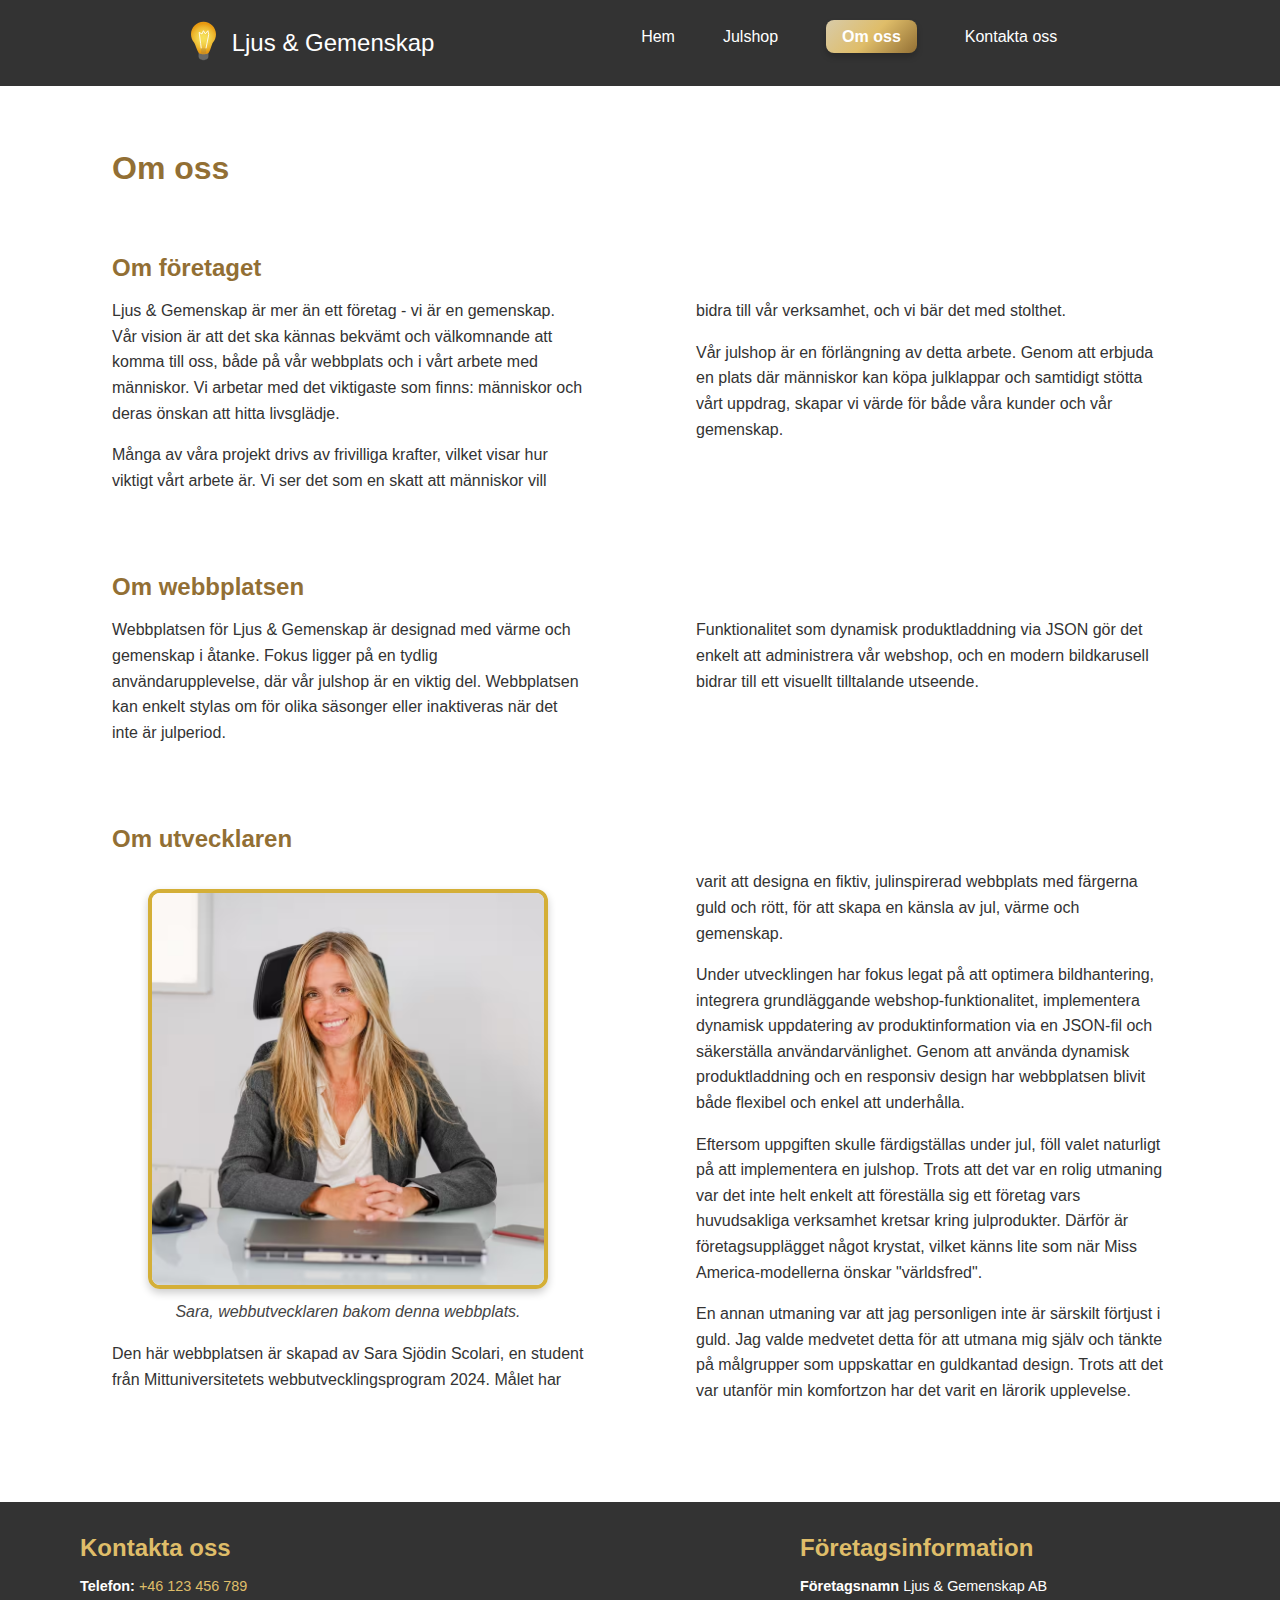
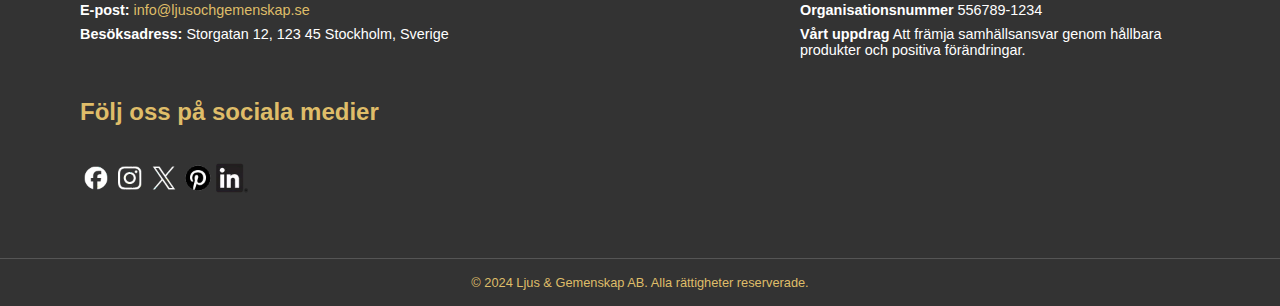
==== commit ab24ba06: "social media icons added" ====
--- a/about.html
+++ b/about.html
@@ -41,6 +41,38 @@
       media="all"
       onload="this.onload=null;this.rel='stylesheet'"
     />
+    <!-- Manifest för PWA och ikoner -->
+    <link rel="manifest" href="/manifest.json" />
+
+    <!-- Standard favicons -->
+    <link rel="icon" type="image/png" sizes="16x16" href="/favicon-16x16.png" />
+    <link rel="icon" type="image/png" sizes="32x32" href="/favicon-32x32.png" />
+
+    <!-- WebP & AVIF för moderna webbläsare -->
+    <link
+      rel="icon"
+      type="image/webp"
+      sizes="32x32"
+      href="/favicon-32x32.webp"
+    />
+    <link
+      rel="icon"
+      type="image/avif"
+      sizes="32x32"
+      href="/favicon-32x32.avif"
+    />
+
+    <!-- Apple Touch Icon (för iOS och iPad) -->
+    <link rel="apple-touch-icon" sizes="180x180" href="/favicon-180x180.png" />
+
+    <!-- Android Chrome favicons -->
+    <link rel="icon" sizes="192x192" href="/android-chrome-192x192.png" />
+    <link rel="icon" sizes="512x512" href="/android-chrome-512x512.png" />
+
+    <!-- Fallback för äldre webbläsare -->
+    <link rel="shortcut icon" href="/favicon-16x16.ico" />
+    <link rel="icon" href="/favicon-32x32.ico" type="image/x-icon" />
+
     <title>Om oss - Ljus & Gemenskap AB</title>
   </head>
   <body class="wrapper">
@@ -232,32 +264,126 @@
         <!-- Sociala Medie-länkar -->
         <section class="footer-social">
           <h2>Följ oss på sociala medier</h2>
-          <ul>
-            <li>
-              <a
-                href="https://www.facebook.com/ljusochgemenskap"
-                target="_blank"
-                aria-label="Facebook"
-                >Facebook</a
-              >
-            </li>
-            <li>
-              <a
-                href="https://twitter.com/ljusochgemenskap"
-                target="_blank"
-                aria-label="Twitter"
-                >Twitter</a
-              >
-            </li>
-            <li>
-              <a
-                href="https://www.instagram.com/ljusochgemenskap"
-                target="_blank"
-                aria-label="Instagram"
-                >Instagram</a
-              >
-            </li>
-          </ul>
+          <div class="social-media">
+            <ul class="social-icons">
+              <!-- Facebook -->
+              <li class="social-icon">
+                <a
+                  href="https://www.facebook.com"
+                  target="_blank"
+                  rel="noopener noreferrer"
+                  aria-label="Besök vår Facebook-sida"
+                >
+                  <picture>
+                    <source
+                      srcset="src/images/facebook.webp"
+                      type="image/webp"
+                    />
+                    <img
+                      src="src/images/facebook.png"
+                      alt="Facebook"
+                      width="32"
+                      height="32"
+                      loading="lazy"
+                    />
+                  </picture>
+                </a>
+              </li>
+
+              <!-- Instagram -->
+              <li class="social-icon">
+                <a
+                  href="https://www.instagram.com"
+                  target="_blank"
+                  rel="noopener noreferrer"
+                  aria-label="Besök vår Instagram-sida"
+                >
+                  <picture>
+                    <source
+                      srcset="src/images/instagram.webp"
+                      type="image/webp"
+                    />
+                    <img
+                      src="src/images/instagram.png"
+                      alt="Instagram"
+                      width="32"
+                      height="32"
+                      loading="lazy"
+                    />
+                  </picture>
+                </a>
+              </li>
+
+              <!-- X (Tidigare Twitter) -->
+              <li class="social-icon">
+                <a
+                  href="https://x.com/"
+                  target="_blank"
+                  rel="noopener noreferrer"
+                  aria-label="Besök vår X-sida"
+                >
+                  <picture>
+                    <source srcset="src/images/x.webp" type="image/webp" />
+                    <img
+                      src="src/images/x.png"
+                      alt="X"
+                      width="32"
+                      height="32"
+                      loading="lazy"
+                    />
+                  </picture>
+                </a>
+              </li>
+
+              <!-- Pinterest -->
+              <li class="social-icon pinterest">
+                <a
+                  href="https://www.pinterest.com"
+                  target="_blank"
+                  rel="noopener noreferrer"
+                  aria-label="Besök vår Pinterest-sida"
+                >
+                  <picture>
+                    <source
+                      srcset="src/images/pinterest.webp"
+                      type="image/webp"
+                    />
+                    <img
+                      src="src/images/pinterest.png"
+                      alt="Pinterest"
+                      width="32"
+                      height="32"
+                      loading="lazy"
+                    />
+                  </picture>
+                </a>
+              </li>
+
+              <!-- LinkedIn -->
+              <li class="social-icon linkedin">
+                <a
+                  href="https://www.linkedin.com"
+                  target="_blank"
+                  rel="noopener noreferrer"
+                  aria-label="Besök vår LinkedIn-sida"
+                >
+                  <picture>
+                    <source
+                      srcset="src/images/linkedin.webp"
+                      type="image/webp"
+                    />
+                    <img
+                      src="src/images/linkedin.png"
+                      alt="LinkedIn"
+                      width="32"
+                      height="32"
+                      loading="lazy"
+                    />
+                  </picture>
+                </a>
+              </li>
+            </ul>
+          </div>
         </section>
       </div>
       <!-- Copyright Information -->
--- a/src/footer.css
+++ b/src/footer.css
@@ -69,6 +69,34 @@
   color: #dfbd69; /* Guldtext för copyright */
 }
 
+.social-media {
+  padding-top: 20px;
+  justify-content: center;
+  align-items: center;
+}
+
+.social-icons {
+  display: flex; /* Låter ikonerna visas horisontellt */
+  gap: 10px; /* Avstånd mellan ikoner */
+}
+
+.social-icon {
+  position: relative;
+  width: 24px; /* Anpassa till befintlig storlek */
+  height: 24px; /* Anpassa till befintlig storlek */
+}
+.social-icon .larger {
+  position: relative;
+  width: 28px; /* Anpassa till befintlig storlek */
+  height: 28px; /* Anpassa till befintlig storlek */
+}
+
+.social-icons a:hover img {
+  transform: scale(1.1);
+  background-color: #dfbd69;
+  border-radius: 8px;
+}
+
 /* Responsiv design */
 @media (max-width: 768px) {
   .footer-content {
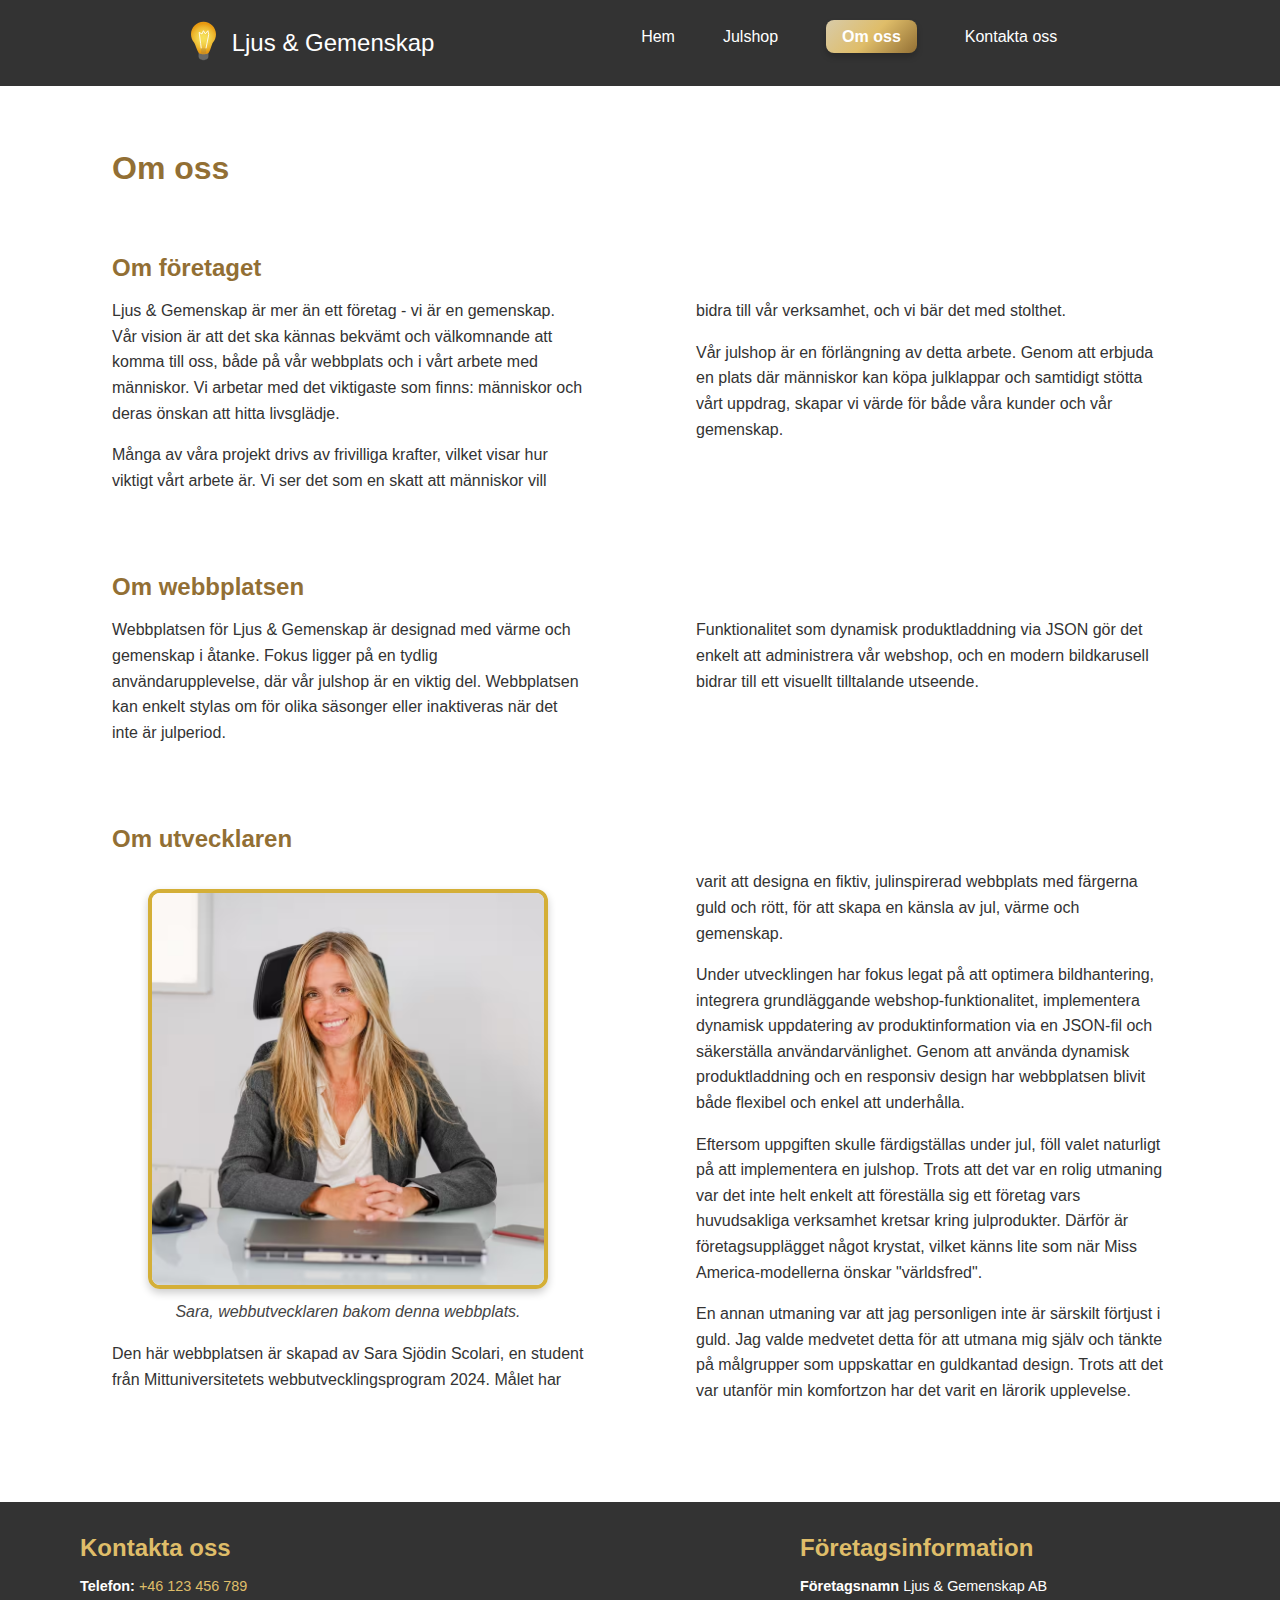
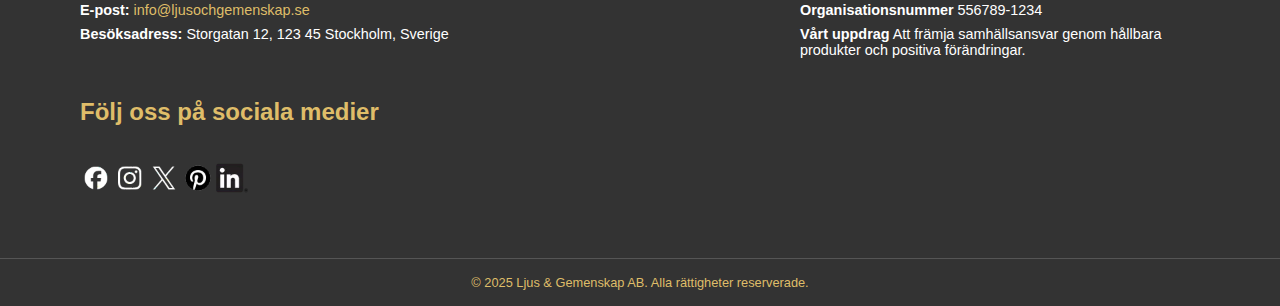
==== commit 8bb52322: "changed year in footer" ====
--- a/about.html
+++ b/about.html
@@ -388,9 +388,9 @@
       </div>
       <!-- Copyright Information -->
       <div class="footer-bottom">
-        <p>&copy; 2024 Ljus & Gemenskap AB. Alla rättigheter reserverade.</p>
+        <p>&copy; 2025 Ljus & Gemenskap AB. Alla rättigheter reserverade.</p>
       </div>
     </footer>
-    <script src="src/header.js"></script>
+    <script src="src/header.js" defer></script>
   </body>
 </html>
--- a/src/style.css
+++ b/src/style.css
@@ -185,9 +185,9 @@
   margin-bottom: 1rem;
 }
 
-.two-columns h2 {
-  break-before: column; /* Börja rubriker på ny kolumn om nödvändigt */
-}
+/* .two-columns h2 {
+  break-before: column;  */ /* Börja rubriker på ny kolumn om nödvändigt */
+/* } */
 
 #image-carousel {
   padding: 0 1rem 0 1rem;
--- a/src/style.css
+++ b/src/style.css
@@ -185,9 +185,9 @@
   margin-bottom: 1rem;
 }
 
-.two-columns h2 {
-  break-before: column; /* Börja rubriker på ny kolumn om nödvändigt */
-}
+/* .two-columns h2 {
+  break-before: column;  */ /* Börja rubriker på ny kolumn om nödvändigt */
+/* } */
 
 #image-carousel {
   padding: 0 1rem 0 1rem;
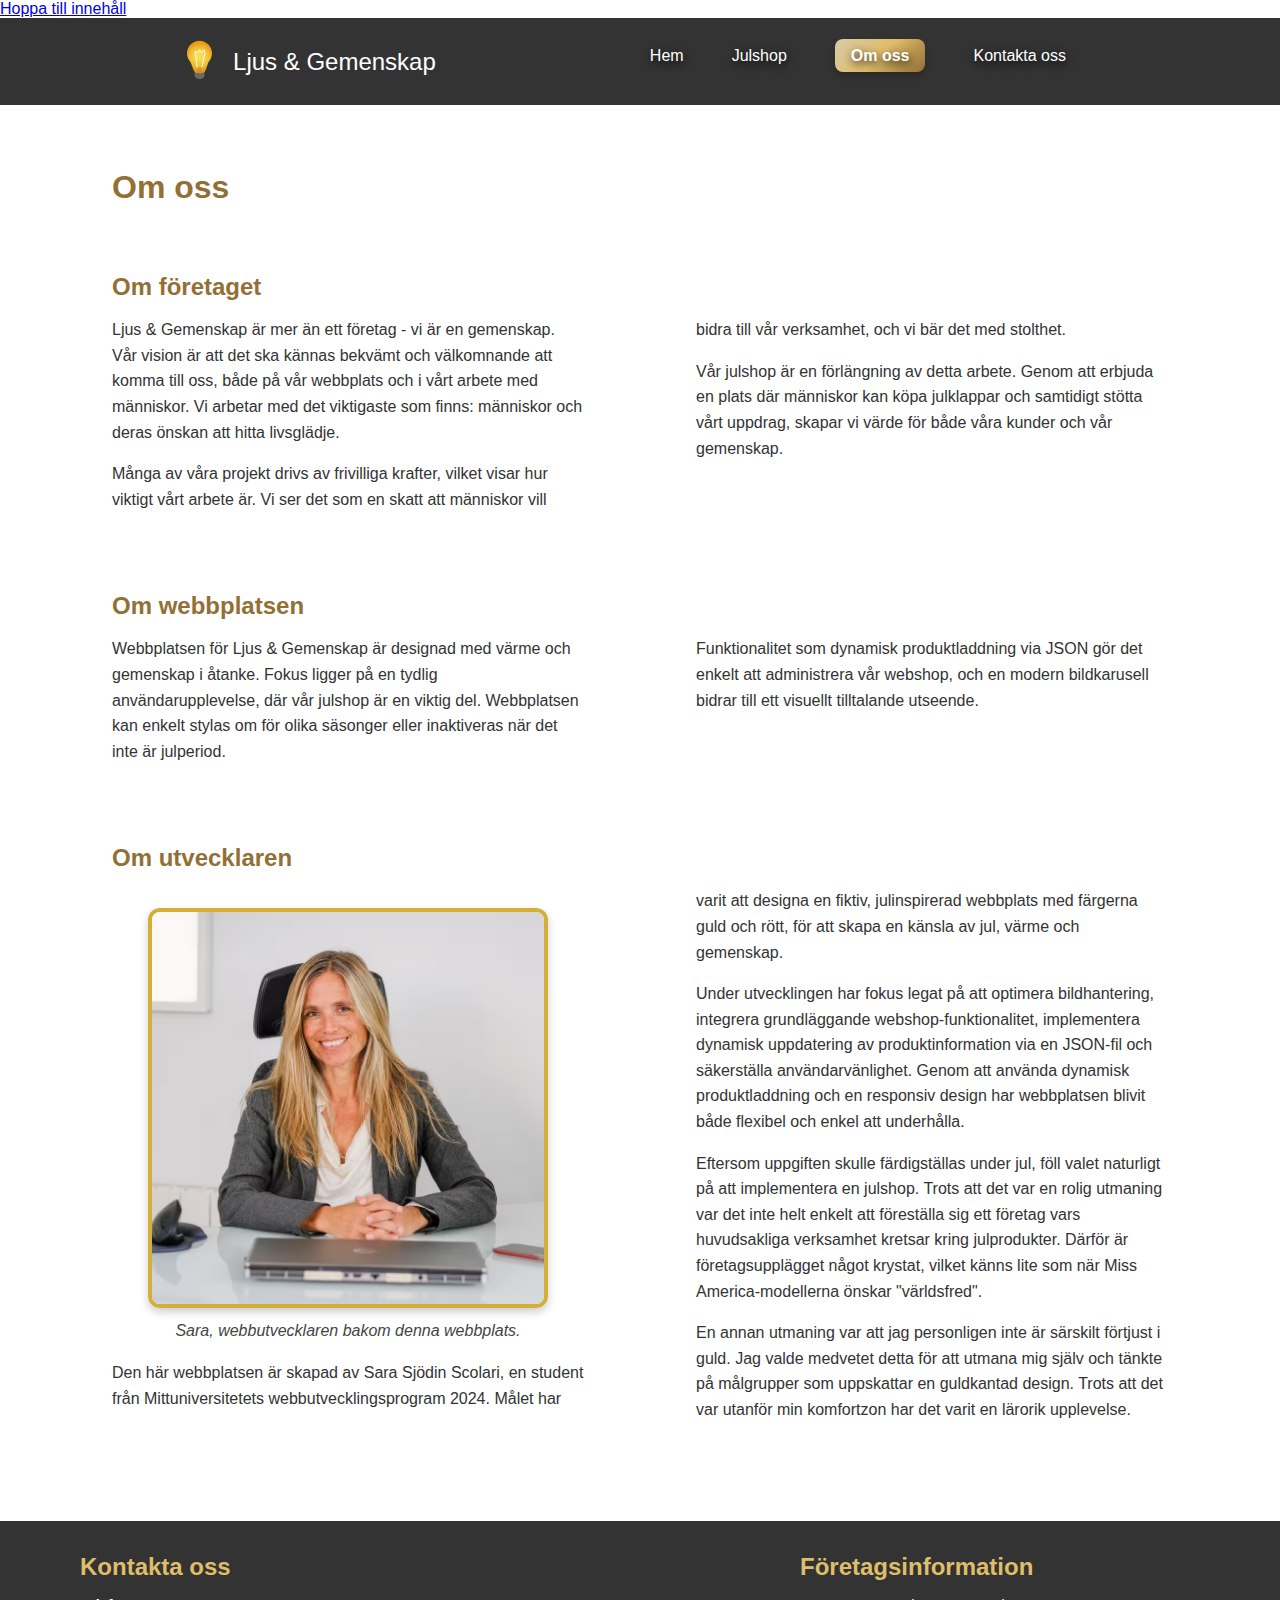
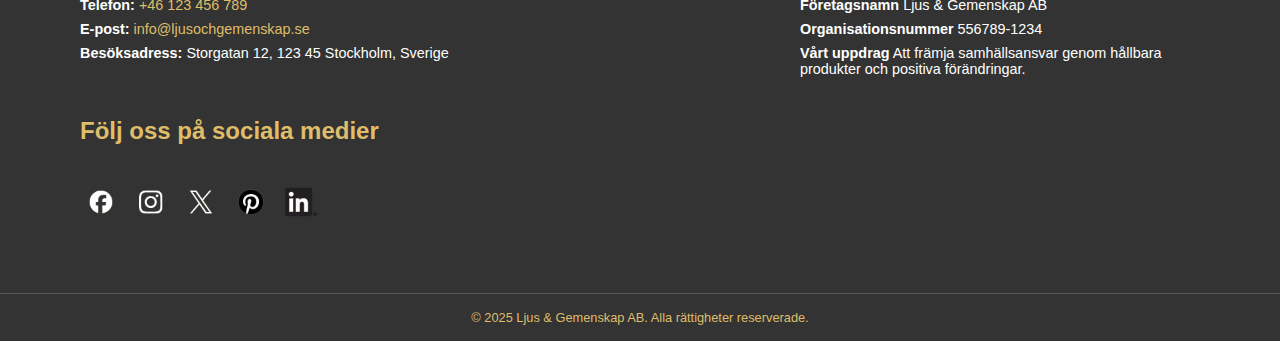
==== commit e42538f9: "accessibility changes and general improvements" ====
--- a/about.html
+++ b/about.html
@@ -42,40 +42,27 @@
       onload="this.onload=null;this.rel='stylesheet'"
     />
     <!-- Manifest för PWA och ikoner -->
-    <link rel="manifest" href="/manifest.json" />
+    <link rel="manifest" href="manifest.json" />
 
     <!-- Standard favicons -->
-    <link rel="icon" type="image/png" sizes="16x16" href="/favicon-16x16.png" />
-    <link rel="icon" type="image/png" sizes="32x32" href="/favicon-32x32.png" />
-
-    <!-- WebP & AVIF för moderna webbläsare -->
-    <link
-      rel="icon"
-      type="image/webp"
-      sizes="32x32"
-      href="/favicon-32x32.webp"
-    />
-    <link
-      rel="icon"
-      type="image/avif"
-      sizes="32x32"
-      href="/favicon-32x32.avif"
-    />
+    <link rel="icon" type="image/png" sizes="16x16" href="favicon-16x16.png" />
+    <link rel="icon" type="image/png" sizes="32x32" href="favicon-32x32.png" />
 
     <!-- Apple Touch Icon (för iOS och iPad) -->
-    <link rel="apple-touch-icon" sizes="180x180" href="/favicon-180x180.png" />
+    <link rel="apple-touch-icon" sizes="180x180" href="favicon-180x180.png" />
 
     <!-- Android Chrome favicons -->
-    <link rel="icon" sizes="192x192" href="/android-chrome-192x192.png" />
-    <link rel="icon" sizes="512x512" href="/android-chrome-512x512.png" />
+    <link rel="icon" sizes="192x192" href="android-chrome-192x192.png" />
+    <link rel="icon" sizes="512x512" href="android-chrome-512x512.png" />
 
     <!-- Fallback för äldre webbläsare -->
-    <link rel="shortcut icon" href="/favicon-16x16.ico" />
-    <link rel="icon" href="/favicon-32x32.ico" type="image/x-icon" />
+    <link rel="shortcut icon" href="favicon-16x16.ico" />
+    <link rel="icon" href="favicon-32x32.ico" type="image/x-icon" />
 
     <title>Om oss - Ljus & Gemenskap AB</title>
   </head>
   <body class="wrapper">
+    <a href="#main-content" class="skip-link">Hoppa till innehåll</a>
     <header class="main-header">
       <div class="logo-container">
         <a href="index.html">
@@ -101,7 +88,7 @@
     </header>
 
     <!-- Main Content Section -->
-    <main>
+    <main id="main-content">
       <section class="about-section main-content">
         <h1>Om oss</h1>
         <article>
@@ -147,44 +134,45 @@
           <h2>Om utvecklaren</h2>
           <div class="two-columns">
             <figure class="developer-image">
-              <picture>
-                <!-- AVIF-format för bästa komprimering -->
-                <source
-                  srcset="
-                    src/images/developer-800x800.avif 800w,
-                    src/images/developer-600x600.avif 600w,
-                    src/images/developer-400x400.avif 400w,
-                    src/images/developer-200x200.avif 200w
-                  "
-                  sizes="(min-width: 1200px) 800px, (min-width: 768px) 600px, (min-width: 480px) 400px, 200px"
-                  type="image/avif"
-                />
-                <!-- WebP-format som alternativ -->
-                <source
-                  srcset="
-                    src/images/developer-800x800.webp 800w,
-                    src/images/developer-600x600.webp 600w,
-                    src/images/developer-400x400.webp 400w,
-                    src/images/developer-200x200.webp 200w
-                  "
-                  sizes="(min-width: 1200px) 800px, (min-width: 768px) 600px, (min-width: 480px) 400px, 200px"
-                  type="image/webp"
-                />
-                <!-- JPG som fallback för äldre webbläsare -->
-                <img
-                  src="src/images/developer-400x400.jpg"
-                  srcset="
-                    src/images/developer-800x800.jpg 800w,
-                    src/images/developer-600x600.jpg 600w,
-                    src/images/developer-400x400.jpg 400w,
-                    src/images/developer-200x200.jpg 200w
-                  "
-                  sizes="(min-width: 1200px) 800px, (min-width: 768px) 600px, (min-width: 480px) 400px, 200px"
-                  alt="Sara, webbutvecklaren bakom denna webbplats"
-                  width="400"
-                  height="400"
-                />
-              </picture>
+              <a href="https://it.linkedin.com/in/sjodinscolari"
+                ><picture>
+                  <!-- AVIF-format för bästa komprimering -->
+                  <source
+                    srcset="
+                      src/images/developer-800x800.avif 800w,
+                      src/images/developer-600x600.avif 600w,
+                      src/images/developer-400x400.avif 400w,
+                      src/images/developer-200x200.avif 200w
+                    "
+                    sizes="(min-width: 1200px) 800px, (min-width: 768px) 600px, (min-width: 480px) 400px, 200px"
+                    type="image/avif"
+                  />
+                  <!-- WebP-format som alternativ -->
+                  <source
+                    srcset="
+                      src/images/developer-800x800.webp 800w,
+                      src/images/developer-600x600.webp 600w,
+                      src/images/developer-400x400.webp 400w,
+                      src/images/developer-200x200.webp 200w
+                    "
+                    sizes="(min-width: 1200px) 800px, (min-width: 768px) 600px, (min-width: 480px) 400px, 200px"
+                    type="image/webp"
+                  />
+                  <!-- JPG som fallback för äldre webbläsare -->
+                  <img
+                    src="src/images/developer-400x400.jpg"
+                    srcset="
+                      src/images/developer-800x800.jpg 800w,
+                      src/images/developer-600x600.jpg 600w,
+                      src/images/developer-400x400.jpg 400w,
+                      src/images/developer-200x200.jpg 200w
+                    "
+                    sizes="(min-width: 1200px) 800px, (min-width: 768px) 600px, (min-width: 480px) 400px, 200px"
+                    alt="Sara, webbutvecklaren bakom denna webbplats"
+                    width="400"
+                    height="400"
+                  /> </picture
+              ></a>
               <figcaption>
                 Sara, webbutvecklaren bakom denna webbplats.
               </figcaption>
@@ -362,7 +350,7 @@
               <!-- LinkedIn -->
               <li class="social-icon linkedin">
                 <a
-                  href="https://www.linkedin.com"
+                  href="https://it.linkedin.com/in/sjodinscolari"
                   target="_blank"
                   rel="noopener noreferrer"
                   aria-label="Besök vår LinkedIn-sida"
@@ -391,6 +379,6 @@
         <p>&copy; 2025 Ljus & Gemenskap AB. Alla rättigheter reserverade.</p>
       </div>
     </footer>
-    <script src="src/header.js" defer></script>
+    <script src="src/header.js"></script>
   </body>
 </html>
--- a/src/header.css
+++ b/src/header.css
@@ -45,11 +45,12 @@
 
 .logo {
   height: 50px;
+  margin: 0.5px 5px;
 }
 
 .company-name {
   font-size: 1.2rem;
-  margin-left: 1rem;
+  margin: 0 1rem;
   color: white;
 }
 
@@ -87,19 +88,28 @@
   color: white;
   padding: 0.5rem 1rem;
   transition: color 0.3s ease;
+  text-shadow: 1px 3px 8px rgba(0, 0, 0, 0.9); /* Liten skugga för text */
 }
 
 .navbar a:active {
   background: linear-gradient(135deg, #d8cba9, #dfbd69 50%, #926f34 100%);
+  border-radius: 8px;
 }
 
 .navbar a:hover {
-  color: #dfbd69; /* Guld vid hover */
-  transition: all 0.3s ease; /* För mjuka övergångar */
+  color: #000000; /* Guld vid hover */
+  border-radius: 8px;
+  background: linear-gradient(135deg, #d8cba9, #dfbd69 50%, #926f34 100%);
+  text-shadow: unset;
 }
 
 .navbar a.active:hover {
   text-shadow: 0 1px 2px rgba(0, 0, 0, 0.4); /* Liten skugga för text */
+}
+
+.navbar a.active:focus-visible {
+  outline: 2px solid #dfbd69;
+  border-radius: 8px;
 }
 
 /* Cart icon styling (för shoppen) */
@@ -332,7 +342,7 @@
   }
 }
 
-@media (min-width: 1024px) and (max-width: 2000px) {
+@media (min-width: 1024px) and (max-width: 1600px) {
   .company-name {
     display: block; /* Visa produktnamnet */
     font-size: 1.5rem;
@@ -394,3 +404,71 @@
     background-color: unset;
   }
 }
+
+@media (min-width: 1600px) {
+  .wrapper {
+    /*Set max-width to prevent layout growth > 1600px*/
+    max-width: 1600px;
+    margin: 0 auto; /* Center the content */
+  }
+  .company-name {
+    display: block; /* Visa produktnamnet */
+    font-size: 1.5rem;
+    color: white;
+  }
+
+  .hamburger-menu {
+    display: none; /* Dölj hamburgermenyn */
+  }
+
+  .main-header {
+    grid-template-areas: 'logo menu';
+    grid-template-columns: auto auto;
+    align-items: center;
+  }
+
+  /* Laptop styling för shoppen */
+  .julshop-subpage .main-header,
+  .julshop-page .main-header {
+    grid-template-areas: 'logo name menu cart';
+    grid-template-columns: auto auto auto auto;
+    align-items: center;
+  }
+
+  .navbar {
+    justify-content: center; /* Centrera meny */
+    flex-direction: row; /* Vertikal meny */
+  }
+
+  .julshop-subpage .navbar,
+  .julshop-page .navbar {
+    justify-content: center; /* Centrera meny */
+    flex-direction: row; /* Vertikal meny */
+  }
+
+  .julshop-subpage .bag,
+  .julshop-page .bag {
+    grid-area: cart; /* Högerställd cart */
+  }
+
+  .julshop-subpage .navbar-container,
+  .julshop-page .navbar-container {
+    display: grid;
+    position: unset;
+    padding-top: 0.5rem;
+    padding-bottom: 0.75rem;
+    justify-content: center; /* Centrera meny */
+    gap: 2rem;
+    background-color: unset;
+  }
+
+  .navbar-container {
+    display: grid;
+    position: unset;
+    padding-top: 0.5rem;
+    padding-bottom: 0.75rem;
+    justify-content: center; /* Centrera meny */
+    gap: 2rem;
+    background-color: unset;
+  }
+}
--- a/src/header.css
+++ b/src/header.css
@@ -45,11 +45,12 @@
 
 .logo {
   height: 50px;
+  margin: 0.5px 5px;
 }
 
 .company-name {
   font-size: 1.2rem;
-  margin-left: 1rem;
+  margin: 0 1rem;
   color: white;
 }
 
@@ -87,19 +88,28 @@
   color: white;
   padding: 0.5rem 1rem;
   transition: color 0.3s ease;
+  text-shadow: 1px 3px 8px rgba(0, 0, 0, 0.9); /* Liten skugga för text */
 }
 
 .navbar a:active {
   background: linear-gradient(135deg, #d8cba9, #dfbd69 50%, #926f34 100%);
+  border-radius: 8px;
 }
 
 .navbar a:hover {
-  color: #dfbd69; /* Guld vid hover */
-  transition: all 0.3s ease; /* För mjuka övergångar */
+  color: #000000; /* Guld vid hover */
+  border-radius: 8px;
+  background: linear-gradient(135deg, #d8cba9, #dfbd69 50%, #926f34 100%);
+  text-shadow: unset;
 }
 
 .navbar a.active:hover {
   text-shadow: 0 1px 2px rgba(0, 0, 0, 0.4); /* Liten skugga för text */
+}
+
+.navbar a.active:focus-visible {
+  outline: 2px solid #dfbd69;
+  border-radius: 8px;
 }
 
 /* Cart icon styling (för shoppen) */
@@ -332,7 +342,7 @@
   }
 }
 
-@media (min-width: 1024px) and (max-width: 2000px) {
+@media (min-width: 1024px) and (max-width: 1600px) {
   .company-name {
     display: block; /* Visa produktnamnet */
     font-size: 1.5rem;
@@ -394,3 +404,71 @@
     background-color: unset;
   }
 }
+
+@media (min-width: 1600px) {
+  .wrapper {
+    /*Set max-width to prevent layout growth > 1600px*/
+    max-width: 1600px;
+    margin: 0 auto; /* Center the content */
+  }
+  .company-name {
+    display: block; /* Visa produktnamnet */
+    font-size: 1.5rem;
+    color: white;
+  }
+
+  .hamburger-menu {
+    display: none; /* Dölj hamburgermenyn */
+  }
+
+  .main-header {
+    grid-template-areas: 'logo menu';
+    grid-template-columns: auto auto;
+    align-items: center;
+  }
+
+  /* Laptop styling för shoppen */
+  .julshop-subpage .main-header,
+  .julshop-page .main-header {
+    grid-template-areas: 'logo name menu cart';
+    grid-template-columns: auto auto auto auto;
+    align-items: center;
+  }
+
+  .navbar {
+    justify-content: center; /* Centrera meny */
+    flex-direction: row; /* Vertikal meny */
+  }
+
+  .julshop-subpage .navbar,
+  .julshop-page .navbar {
+    justify-content: center; /* Centrera meny */
+    flex-direction: row; /* Vertikal meny */
+  }
+
+  .julshop-subpage .bag,
+  .julshop-page .bag {
+    grid-area: cart; /* Högerställd cart */
+  }
+
+  .julshop-subpage .navbar-container,
+  .julshop-page .navbar-container {
+    display: grid;
+    position: unset;
+    padding-top: 0.5rem;
+    padding-bottom: 0.75rem;
+    justify-content: center; /* Centrera meny */
+    gap: 2rem;
+    background-color: unset;
+  }
+
+  .navbar-container {
+    display: grid;
+    position: unset;
+    padding-top: 0.5rem;
+    padding-bottom: 0.75rem;
+    justify-content: center; /* Centrera meny */
+    gap: 2rem;
+    background-color: unset;
+  }
+}
--- a/src/style.css
+++ b/src/style.css
@@ -40,7 +40,8 @@
 }
 
 a:focus-visible {
-  outline: 2px solid #ffffff;
+  outline: 2px solid #ffcc00;
+  border-radius: 8px;
 }
 
 .container {
@@ -89,7 +90,11 @@
 }
 
 section.main-content {
-  padding: 2rem 4rem;
+  padding: 2rem 2rem;
+}
+
+.intro h1 {
+  padding: 2rem 2rem 0 2rem;
 }
 
 /* Pulserande animation */
@@ -194,7 +199,7 @@
 }
 
 #image-carousel h2 {
-  padding: 0 3rem 0 3rem;
+  padding: 0 1rem 0 1rem;
 }
 
 .developer-image {
@@ -246,6 +251,10 @@
     padding: 3rem 5rem;
   }
 
+  .intro h1 {
+    padding: 3rem 5rem 0 5rem;
+  }
+
   /* Caption styling */
   .image-caption {
     font-size: 1.1rem;
@@ -263,7 +272,7 @@
   }
   .image-item img {
     min-width: 100%;
-    max-width: 200px;
+    max-width: 250px;
     height: auto;
     border-radius: 8px;
     box-shadow: 0px 4px 6px rgba(0, 0, 0, 0.3);
@@ -288,9 +297,54 @@
   section.main-content {
     padding: 3.5rem 6rem;
   }
+
+  .intro h1 {
+    padding: 3.5rem 6rem 0 6rem;
+  }
 }
 
 @media (min-width: 1024px) and (max-width: 1600px) {
+  .image-grid {
+    grid-template-columns: repeat(3, 2fr); /* 3 kolumner för laptop */
+    gap: 0.5rem;
+  }
+
+  /* Thumbnail styling */
+  .image-item img {
+    min-width: 70%;
+    max-width: 250px;
+    height: auto;
+    border-radius: 8px;
+    box-shadow: 0px 4px 6px rgba(0, 0, 0, 0.3);
+    transition: transform 0.3s ease, box-shadow 0.3s ease;
+    object-fit: contain; /* Ser till att bilden behåller sitt bildförhållande */
+    display: block;
+    margin: auto;
+  }
+
+  #image-carousel h2 {
+    padding: 0 6rem 0 6rem;
+  }
+
+  /* Två kolumner */
+  .two-columns {
+    column-count: 2; /* Antal kolumner */
+    column-gap: 7rem; /* Mellanrum mellan kolumnerna */
+  }
+  section.main-content {
+    padding: 4rem 7rem;
+  }
+  .intro h1 {
+    padding: 4rem 7rem 0 7rem;
+  }
+}
+
+@media (min-width: 1600px) {
+  .wrapper {
+    /*Set max-width to prevent layout growth > 1600px*/
+    max-width: 1600px;
+    margin: 0 auto; /* Center the content */
+  }
   .image-grid {
     grid-template-columns: repeat(5, 1fr); /* 3 kolumner för laptop */
     gap: 1rem;
@@ -309,54 +363,21 @@
     margin: auto;
   }
 
+  /* Två kolumner */
+  .two-columns {
+    column-count: 2; /* Antal kolumner */
+    column-gap: 7rem; /* Mellanrum mellan kolumnerna */
+  }
+
+  section.main-content {
+    padding: 4rem 7rem;
+  }
+
   #image-carousel h2 {
     padding: 0 6rem 0 6rem;
   }
 
-  /* Två kolumner */
-  .two-columns {
-    column-count: 2; /* Antal kolumner */
-    column-gap: 7rem; /* Mellanrum mellan kolumnerna */
-  }
-  section.main-content {
-    padding: 4rem 7rem;
-  }
-}
-
-@media (min-width: 1600px) {
-  .wrapper {
-    /*Set max-width to prevent layout growth > 1600px*/
-    max-width: 1600px;
-    margin: 0 auto; /* Center the content */
-  }
-  .image-grid {
-    grid-template-columns: repeat(5, 1fr); /* 3 kolumner för laptop */
-    gap: 1rem;
-  }
-
-  /* Thumbnail styling */
-  .image-item img {
-    min-width: 100%;
-    max-width: 150px;
-    height: auto;
-    border-radius: 8px;
-    box-shadow: 0px 4px 6px rgba(0, 0, 0, 0.3);
-    transition: transform 0.3s ease, box-shadow 0.3s ease;
-    object-fit: contain; /* Ser till att bilden behåller sitt bildförhållande */
-    display: block;
-    margin: auto;
-  }
-  /* Två kolumner */
-  .two-columns {
-    column-count: 2; /* Antal kolumner */
-    column-gap: 7rem; /* Mellanrum mellan kolumnerna */
-  }
-
-  section.main-content {
-    padding: 4rem 7rem;
-  }
-
-  #image-carousel h2 {
-    padding: 0 6rem 0 6rem;
-  }
-}
+  .intro h1 {
+    padding: 4rem 7rem 0 7rem;
+  }
+}
--- a/src/style.css
+++ b/src/style.css
@@ -40,7 +40,8 @@
 }
 
 a:focus-visible {
-  outline: 2px solid #ffffff;
+  outline: 2px solid #ffcc00;
+  border-radius: 8px;
 }
 
 .container {
@@ -89,7 +90,11 @@
 }
 
 section.main-content {
-  padding: 2rem 4rem;
+  padding: 2rem 2rem;
+}
+
+.intro h1 {
+  padding: 2rem 2rem 0 2rem;
 }
 
 /* Pulserande animation */
@@ -194,7 +199,7 @@
 }
 
 #image-carousel h2 {
-  padding: 0 3rem 0 3rem;
+  padding: 0 1rem 0 1rem;
 }
 
 .developer-image {
@@ -246,6 +251,10 @@
     padding: 3rem 5rem;
   }
 
+  .intro h1 {
+    padding: 3rem 5rem 0 5rem;
+  }
+
   /* Caption styling */
   .image-caption {
     font-size: 1.1rem;
@@ -263,7 +272,7 @@
   }
   .image-item img {
     min-width: 100%;
-    max-width: 200px;
+    max-width: 250px;
     height: auto;
     border-radius: 8px;
     box-shadow: 0px 4px 6px rgba(0, 0, 0, 0.3);
@@ -288,9 +297,54 @@
   section.main-content {
     padding: 3.5rem 6rem;
   }
+
+  .intro h1 {
+    padding: 3.5rem 6rem 0 6rem;
+  }
 }
 
 @media (min-width: 1024px) and (max-width: 1600px) {
+  .image-grid {
+    grid-template-columns: repeat(3, 2fr); /* 3 kolumner för laptop */
+    gap: 0.5rem;
+  }
+
+  /* Thumbnail styling */
+  .image-item img {
+    min-width: 70%;
+    max-width: 250px;
+    height: auto;
+    border-radius: 8px;
+    box-shadow: 0px 4px 6px rgba(0, 0, 0, 0.3);
+    transition: transform 0.3s ease, box-shadow 0.3s ease;
+    object-fit: contain; /* Ser till att bilden behåller sitt bildförhållande */
+    display: block;
+    margin: auto;
+  }
+
+  #image-carousel h2 {
+    padding: 0 6rem 0 6rem;
+  }
+
+  /* Två kolumner */
+  .two-columns {
+    column-count: 2; /* Antal kolumner */
+    column-gap: 7rem; /* Mellanrum mellan kolumnerna */
+  }
+  section.main-content {
+    padding: 4rem 7rem;
+  }
+  .intro h1 {
+    padding: 4rem 7rem 0 7rem;
+  }
+}
+
+@media (min-width: 1600px) {
+  .wrapper {
+    /*Set max-width to prevent layout growth > 1600px*/
+    max-width: 1600px;
+    margin: 0 auto; /* Center the content */
+  }
   .image-grid {
     grid-template-columns: repeat(5, 1fr); /* 3 kolumner för laptop */
     gap: 1rem;
@@ -309,54 +363,21 @@
     margin: auto;
   }
 
+  /* Två kolumner */
+  .two-columns {
+    column-count: 2; /* Antal kolumner */
+    column-gap: 7rem; /* Mellanrum mellan kolumnerna */
+  }
+
+  section.main-content {
+    padding: 4rem 7rem;
+  }
+
   #image-carousel h2 {
     padding: 0 6rem 0 6rem;
   }
 
-  /* Två kolumner */
-  .two-columns {
-    column-count: 2; /* Antal kolumner */
-    column-gap: 7rem; /* Mellanrum mellan kolumnerna */
-  }
-  section.main-content {
-    padding: 4rem 7rem;
-  }
-}
-
-@media (min-width: 1600px) {
-  .wrapper {
-    /*Set max-width to prevent layout growth > 1600px*/
-    max-width: 1600px;
-    margin: 0 auto; /* Center the content */
-  }
-  .image-grid {
-    grid-template-columns: repeat(5, 1fr); /* 3 kolumner för laptop */
-    gap: 1rem;
-  }
-
-  /* Thumbnail styling */
-  .image-item img {
-    min-width: 100%;
-    max-width: 150px;
-    height: auto;
-    border-radius: 8px;
-    box-shadow: 0px 4px 6px rgba(0, 0, 0, 0.3);
-    transition: transform 0.3s ease, box-shadow 0.3s ease;
-    object-fit: contain; /* Ser till att bilden behåller sitt bildförhållande */
-    display: block;
-    margin: auto;
-  }
-  /* Två kolumner */
-  .two-columns {
-    column-count: 2; /* Antal kolumner */
-    column-gap: 7rem; /* Mellanrum mellan kolumnerna */
-  }
-
-  section.main-content {
-    padding: 4rem 7rem;
-  }
-
-  #image-carousel h2 {
-    padding: 0 6rem 0 6rem;
-  }
-}
+  .intro h1 {
+    padding: 4rem 7rem 0 7rem;
+  }
+}
--- a/src/footer.css
+++ b/src/footer.css
@@ -1,5 +1,5 @@
 a:focus-visible {
-  outline: 2px solid #ffffff;
+  outline: 2px solid#ffcc00;
 }
 
 /* Footer */
@@ -39,11 +39,13 @@
   color: #dfbd69; /* Guld */
   text-decoration: none;
   transition: color 0.3s ease;
+  border-radius: 8px;
 }
 
 footer a:hover {
   color: #d8cba9; /* Ljusare guld vid hover */
   text-decoration: underline;
+  border-radius: 8px;
 }
 
 footer strong {
@@ -76,25 +78,31 @@
 }
 
 .social-icons {
-  display: flex; /* Låter ikonerna visas horisontellt */
-  gap: 10px; /* Avstånd mellan ikoner */
+  display: flex;
+  gap: 10px; /* Ger mellanrum mellan ikoner */
+  list-style: none;
+  padding: 0;
+  margin: 0;
 }
 
-.social-icon {
-  position: relative;
-  width: 24px; /* Anpassa till befintlig storlek */
-  height: 24px; /* Anpassa till befintlig storlek */
-}
-.social-icon .larger {
-  position: relative;
-  width: 28px; /* Anpassa till befintlig storlek */
-  height: 28px; /* Anpassa till befintlig storlek */
+.social-icons li {
+  display: inline-block; /* Ser till att ikonerna placeras snyggt */
 }
 
-.social-icons a:hover img {
-  transform: scale(1.1);
-  background-color: #dfbd69;
-  border-radius: 8px;
+.social-icons a {
+  display: block; /* Gör hela ytan klickbar */
+  width: 40px;
+  height: 40px;
+  padding: 5px; /* Lägg till lite extra klickyta */
+  border-radius: 50%; /* Gör ikonerna runda */
+  transition: background 0.3s ease, transform 0.2s ease;
+}
+
+.social-icons a:hover,
+.social-icons a:focus {
+  background-color: rgba(255, 215, 0, 0.5);
+  transform: scale(1.1); /* Ger snygg effekt vid hover */
+  outline: none;
 }
 
 /* Responsiv design */
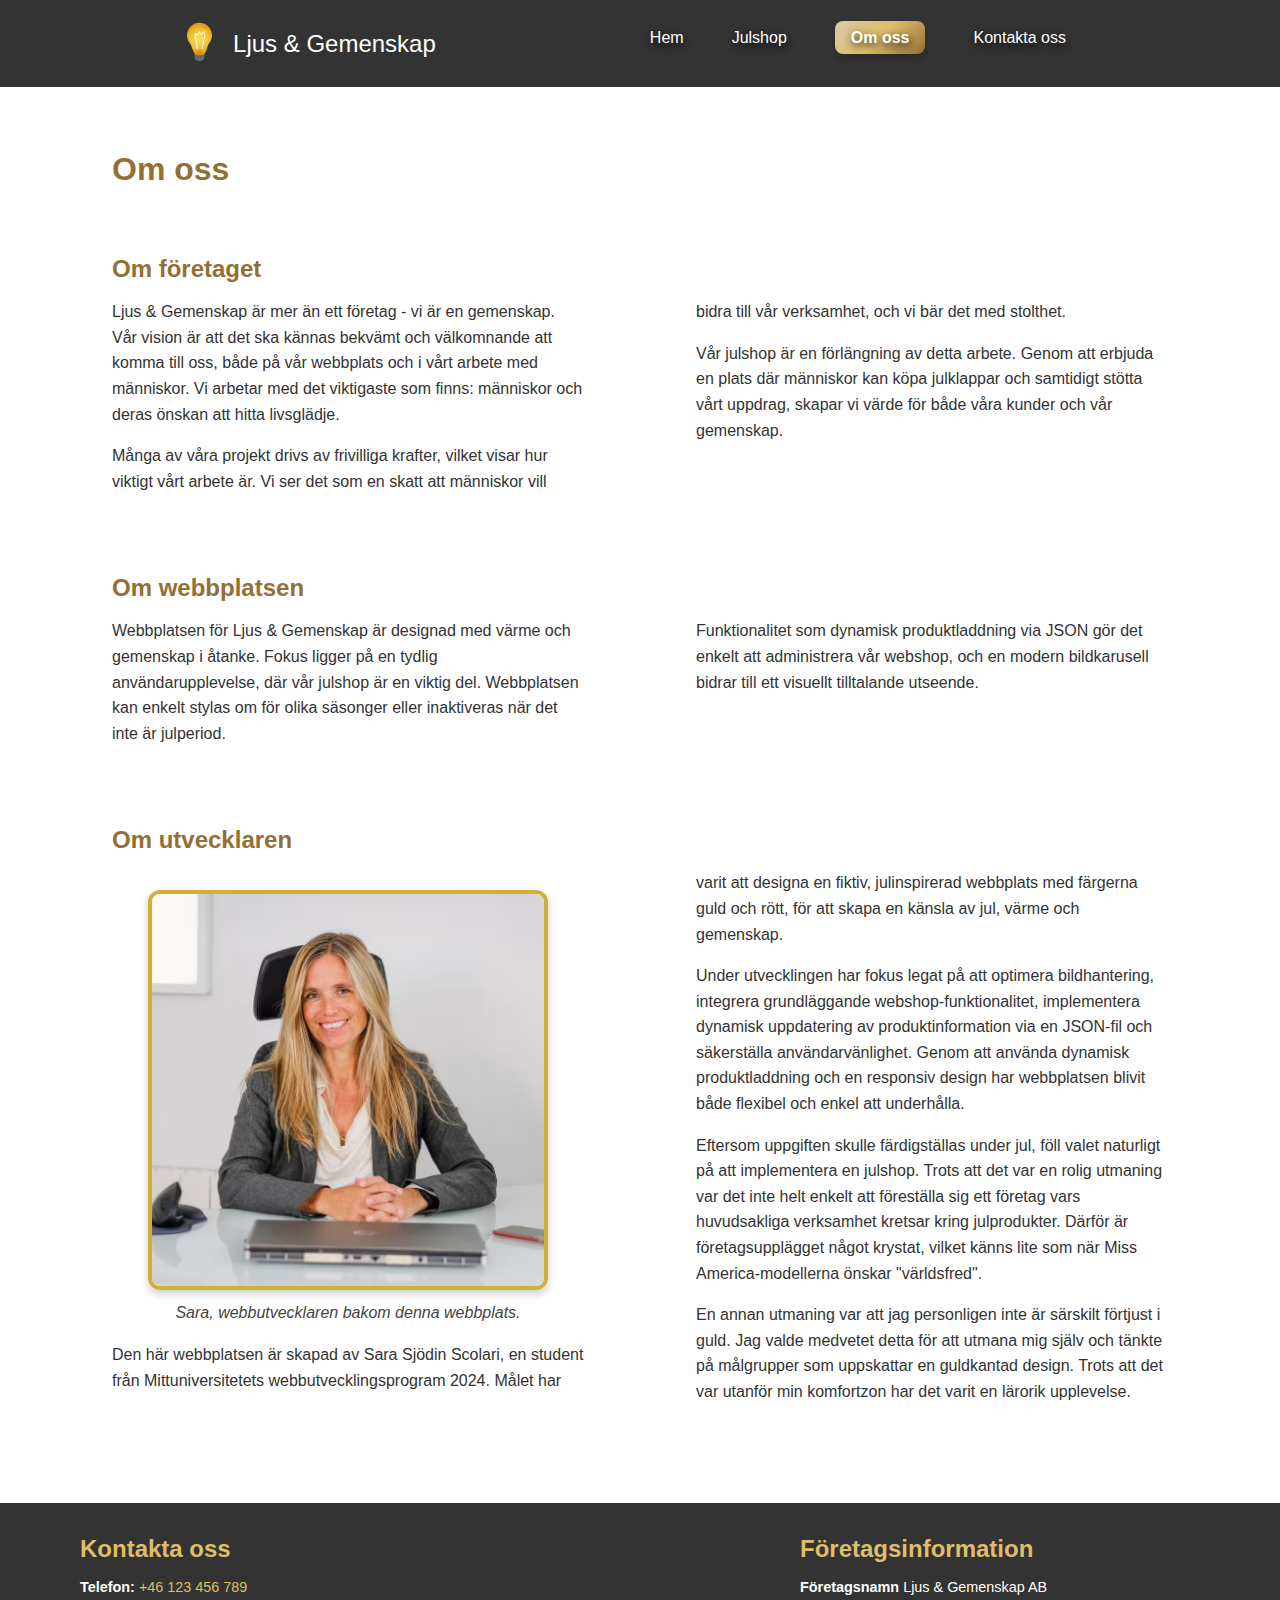
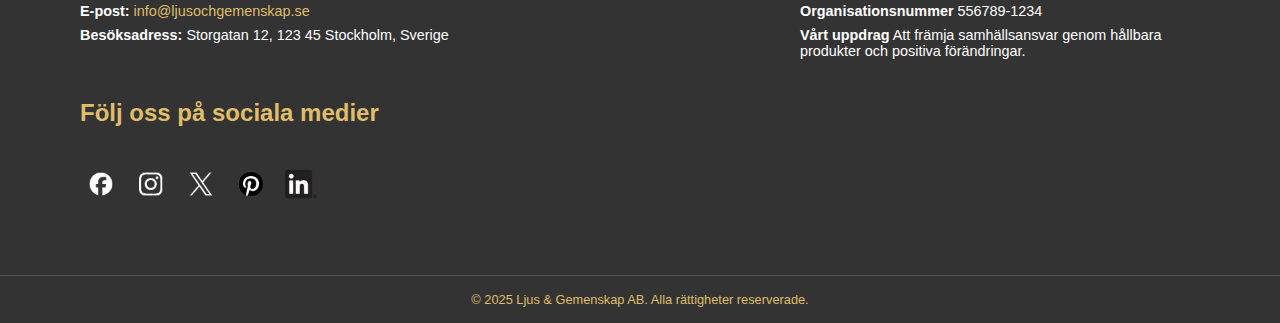
==== commit 07dd8b89: "target rel aria-label added to linkedin links" ====
--- a/about.html
+++ b/about.html
@@ -134,7 +134,11 @@
           <h2>Om utvecklaren</h2>
           <div class="two-columns">
             <figure class="developer-image">
-              <a href="https://it.linkedin.com/in/sjodinscolari"
+              <a
+                href="https://it.linkedin.com/in/sjodinscolari"
+                target="_blank"
+                rel="noopener noreferrer"
+                aria-label="Besök Saras LinkedIn-sida"
                 ><picture>
                   <!-- AVIF-format för bästa komprimering -->
                   <source
@@ -353,7 +357,7 @@
                   href="https://it.linkedin.com/in/sjodinscolari"
                   target="_blank"
                   rel="noopener noreferrer"
-                  aria-label="Besök vår LinkedIn-sida"
+                  aria-label="Besök Saras LinkedIn-sida"
                 >
                   <picture>
                     <source
--- a/src/header.css
+++ b/src/header.css
@@ -178,28 +178,6 @@
   gap: 2rem;
 }
 
-/* .shop-button {
-  display: inline-block;
-  padding: 0.65rem 1.15rem;
-  margin-left: 1rem;
-  font-size: 1rem;
-  font-weight: bold;
-  color: #333;
-  background: linear-gradient(135deg, #d8cba9, #dfbd69 50%, #926f34 100%);
-  border: none;
-  border-radius: 8px;
-  cursor: pointer;
-  transition: all 0.3s ease;
-  box-shadow: 0px 4px 6px rgba(0, 0, 0, 0.2);
-}
-
-.shop-button:hover {
-  background: linear-gradient(135deg, #dfbd69, #926f34 50%, #d8cba9 100%);
-  box-shadow: 0px 6px 10px rgba(0, 0, 0, 0.3);
-  animation: pulse 1.5s infinite;
-  color: black;
-} */
-
 .shop-button {
   background: linear-gradient(135deg, #d8cba9, #dfbd69 50%, #926f34 100%);
   transition: all 0.3s ease;
@@ -227,45 +205,39 @@
   }
 }
 
-/* Klick-animation */
-/* .shop-button.active {
-  transform: scale(0.95);
-  box-shadow: 0px 3px 5px rgba(0, 0, 0, 0.5);
-  animation: click-effect 0.3s ease-in-out;
-} */
-
-/* Pulserande animation */
-/* @keyframes pulse {
-  0% {
-    transform: scale(1);
-    box-shadow: 0px 4px 6px rgba(0, 0, 0, 0.2);
-  }
-  50% {
-    transform: scale(1.05);
-    box-shadow: 0px 8px 12px rgba(0, 0, 0, 0.4);
-  }
-  100% {
-    transform: scale(1);
-    box-shadow: 0px 4px 6px rgba(0, 0, 0, 0.2);
-  }
-} */
-
-/* Animation vid klick */
-/* @keyframes click-effect {
-  0% {
-    transform: scale(1);
-  }
-  50% {
-    transform: scale(0.9);
-  }
-  100% {
-    transform: scale(1);
-  }
-} */
-
 #small-basket {
   padding-left: 10px;
   color: white;
+}
+
+.skip-link {
+  position: absolute;
+  width: 1px;
+  height: 1px;
+  padding: 0;
+  margin: -1px;
+  overflow: hidden;
+  clip: rect(0, 0, 0, 0);
+  border: 0;
+  white-space: nowrap; /* För att undvika att skärmläsare bryter raden */
+}
+
+.skip-link:focus {
+  position: absolute;
+  top: 5px;
+  left: 5px;
+  width: auto;
+  height: auto;
+  padding: 5px;
+  background: linear-gradient(135deg, #d8cba9, #dfbd69 50%, #926f34 100%);
+  color: white;
+  text-decoration: none;
+  z-index: 100;
+  border-radius: 8px;
+  font-size: smaller;
+  clip: auto; /* Tar bort visually-hidden-effekten */
+  overflow: visible;
+  white-space: normal;
 }
 
 @media (min-width: 600px) and (max-width: 1024px) {
--- a/src/header.css
+++ b/src/header.css
@@ -178,28 +178,6 @@
   gap: 2rem;
 }
 
-/* .shop-button {
-  display: inline-block;
-  padding: 0.65rem 1.15rem;
-  margin-left: 1rem;
-  font-size: 1rem;
-  font-weight: bold;
-  color: #333;
-  background: linear-gradient(135deg, #d8cba9, #dfbd69 50%, #926f34 100%);
-  border: none;
-  border-radius: 8px;
-  cursor: pointer;
-  transition: all 0.3s ease;
-  box-shadow: 0px 4px 6px rgba(0, 0, 0, 0.2);
-}
-
-.shop-button:hover {
-  background: linear-gradient(135deg, #dfbd69, #926f34 50%, #d8cba9 100%);
-  box-shadow: 0px 6px 10px rgba(0, 0, 0, 0.3);
-  animation: pulse 1.5s infinite;
-  color: black;
-} */
-
 .shop-button {
   background: linear-gradient(135deg, #d8cba9, #dfbd69 50%, #926f34 100%);
   transition: all 0.3s ease;
@@ -227,45 +205,39 @@
   }
 }
 
-/* Klick-animation */
-/* .shop-button.active {
-  transform: scale(0.95);
-  box-shadow: 0px 3px 5px rgba(0, 0, 0, 0.5);
-  animation: click-effect 0.3s ease-in-out;
-} */
-
-/* Pulserande animation */
-/* @keyframes pulse {
-  0% {
-    transform: scale(1);
-    box-shadow: 0px 4px 6px rgba(0, 0, 0, 0.2);
-  }
-  50% {
-    transform: scale(1.05);
-    box-shadow: 0px 8px 12px rgba(0, 0, 0, 0.4);
-  }
-  100% {
-    transform: scale(1);
-    box-shadow: 0px 4px 6px rgba(0, 0, 0, 0.2);
-  }
-} */
-
-/* Animation vid klick */
-/* @keyframes click-effect {
-  0% {
-    transform: scale(1);
-  }
-  50% {
-    transform: scale(0.9);
-  }
-  100% {
-    transform: scale(1);
-  }
-} */
-
 #small-basket {
   padding-left: 10px;
   color: white;
+}
+
+.skip-link {
+  position: absolute;
+  width: 1px;
+  height: 1px;
+  padding: 0;
+  margin: -1px;
+  overflow: hidden;
+  clip: rect(0, 0, 0, 0);
+  border: 0;
+  white-space: nowrap; /* För att undvika att skärmläsare bryter raden */
+}
+
+.skip-link:focus {
+  position: absolute;
+  top: 5px;
+  left: 5px;
+  width: auto;
+  height: auto;
+  padding: 5px;
+  background: linear-gradient(135deg, #d8cba9, #dfbd69 50%, #926f34 100%);
+  color: white;
+  text-decoration: none;
+  z-index: 100;
+  border-radius: 8px;
+  font-size: smaller;
+  clip: auto; /* Tar bort visually-hidden-effekten */
+  overflow: visible;
+  white-space: normal;
 }
 
 @media (min-width: 600px) and (max-width: 1024px) {
--- a/src/footer.css
+++ b/src/footer.css
@@ -1,5 +1,6 @@
 a:focus-visible {
-  outline: 2px solid#ffcc00;
+  outline: 2px solid #ffcc00;
+  border-radius: 8px;
 }
 
 /* Footer */
@@ -79,14 +80,14 @@
 
 .social-icons {
   display: flex;
-  gap: 10px; /* Ger mellanrum mellan ikoner */
+  gap: 10px;
   list-style: none;
   padding: 0;
   margin: 0;
 }
 
 .social-icons li {
-  display: inline-block; /* Ser till att ikonerna placeras snyggt */
+  display: inline-block;
 }
 
 .social-icons a {
@@ -94,14 +95,14 @@
   width: 40px;
   height: 40px;
   padding: 5px; /* Lägg till lite extra klickyta */
-  border-radius: 50%; /* Gör ikonerna runda */
+  border-radius: 50%;
   transition: background 0.3s ease, transform 0.2s ease;
 }
 
 .social-icons a:hover,
 .social-icons a:focus {
   background-color: rgba(255, 215, 0, 0.5);
-  transform: scale(1.1); /* Ger snygg effekt vid hover */
+  transform: scale(1.1);
   outline: none;
 }
 
